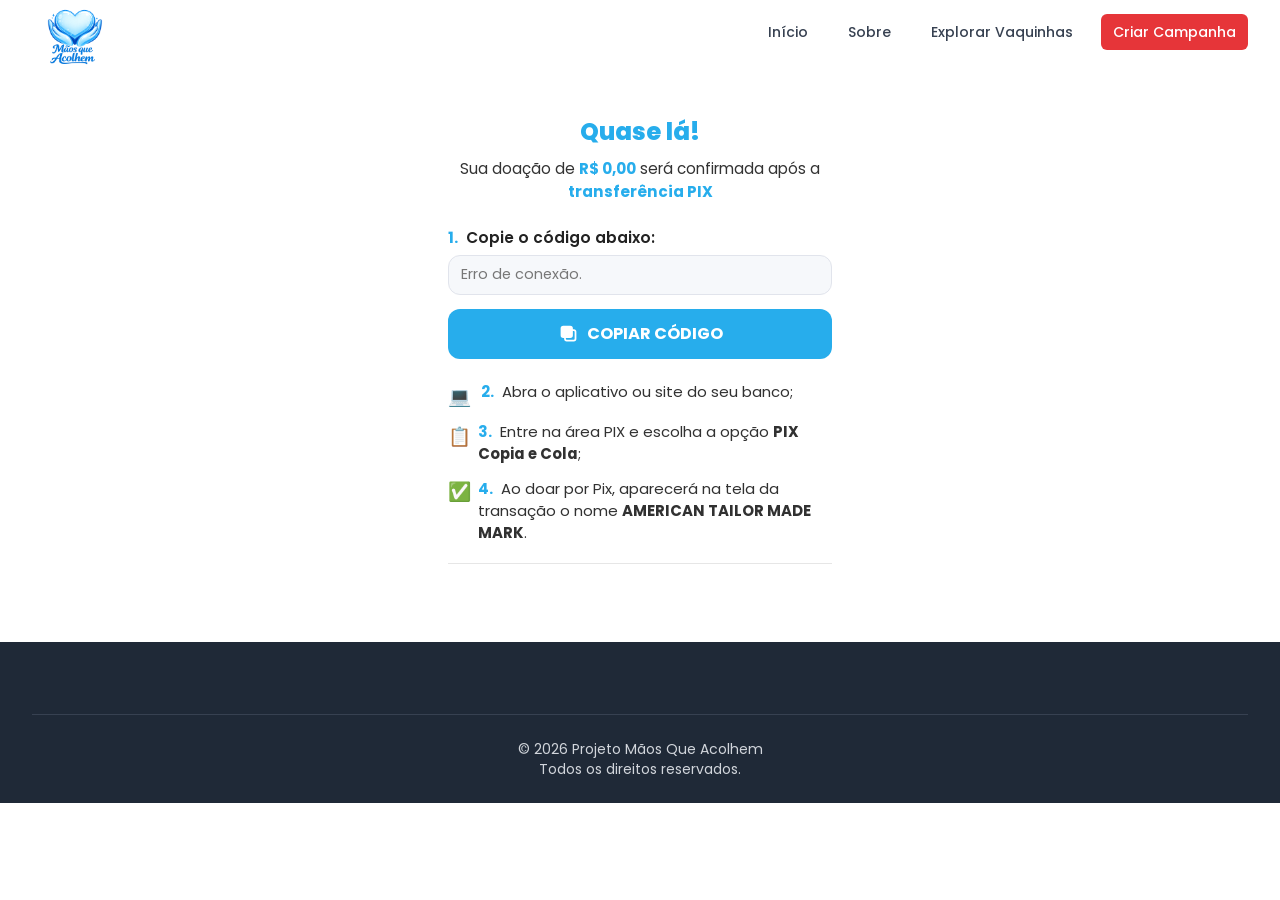
==== pagamento/index.html @ 5b40b737 "Update print statement from 'Hello' to 'Goodbye'" ====
<!DOCTYPE html><html lang="pt-br"><head>

<script async="" src="https://www.googletagmanager.com/gtag/js?id=G-L2Y326BLMX"></script>
<script>
  window.dataLayer = window.dataLayer || [];
  function gtag(){dataLayer.push(arguments);}
  gtag('js', new Date());

  gtag('config', 'G-L2Y326BLMX');
</script>

  <meta charset="UTF-8">
  <title>Efetue o pagamento | Instituto Mãos do Bem</title>
  <meta name="viewport" content="width=device-width, initial-scale=1">
  <link href="https://fonts.googleapis.com/css2?family=Poppins:wght@400;600;700&display=swap" rel="stylesheet">
  <link rel="stylesheet" crossorigin="" href="css/index-DEieeOuM.css">

  <style>
    * { box-sizing: border-box; }
    body { font-family: 'Poppins', Arial, sans-serif; margin: 0; min-height: 100vh; }

    /* WRAPPER GERAL DA PÁGINA (centraliza o card) */
    .pix-page-wrapper{ display: flex; justify-content: center; padding: 24px 12px 32px 12px; }

    /* CARD BRANCO PRINCIPAL */
    .pix-card{ background: #ffffff; border-radius: 22px; padding: 26px 18px 30px 18px; width: 100%; max-width: 420px; }

    /* LOGO NO TOPO DO CARD */
    .pix-org-header{ display: flex; justify-content: center; margin-bottom: 14px; }
    .pix-org-header img{ height: 52px; max-width: 100%; }

    /* TÍTULO "Quase lá!" */
    .pix-title{ text-align: center; font-size: 1.5rem; font-weight: 800; color: #27adec; margin: 0 0 8px 0; }

    /* SUBTÍTULO "Sua doação de R$..." */
    .pix-subtitle{ text-align: center; font-size: 0.95rem; color: #333333; margin: 0 0 22px 0; line-height: 1.5; }
    .pix-subtitle strong{ color: #27adec; }
    .pix-subtitle .pix-highlight{ color: #27adec; font-weight: 700; }

    /* BLOCO DO PASSO 1 */
    .pix-step-1-title{ font-size: 0.96rem; font-weight: 600; color: #222222; margin-bottom: 6px; }
    .pix-step-1-title .step-number{ color: #27adec; font-weight: 700; margin-right: 4px; }

    /* "INPUT" do código Pix – mais fino */
    .pix-code-box{ background: #f6f8fb; border-radius: 12px; border: 1px solid #e1e4ec; padding: 8px 12px; font-size: 0.9rem; color: #777777; display: flex; align-items: center; white-space: nowrap; overflow: hidden; text-overflow: ellipsis; word-break: normal; height: 40px; max-height: 40px; margin-bottom: 14px; }

    /* BOTÃO COPIAR */
    .copy-btn{ background: #27adec; color: #ffffff; border: none; padding: 13px 0; width: 100%; border-radius: 12px; font-size: 1.02rem; font-weight: 700; cursor: pointer; display: inline-flex; align-items: center; justify-content: center; gap: 8px; margin-bottom: 22px; transition: background 0.16s, transform 0.08s; }
    .copy-btn svg{ flex-shrink: 0; }
    .copy-btn:hover{ background: #0061a8; transform: translateY(-1px); }
    .copy-btn:active{ transform: translateY(0); }

    /* LISTA DAS ETAPAS 2, 3, 4 */
    .pix-steps-list{ margin: 0; padding: 0; list-style: none; }
    .pix-step-item{ display: flex; align-items: flex-start; gap: 10px; font-size: 0.93rem; color: #313131; margin-bottom: 10px; }
    .pix-step-icon{ font-size: 1.16rem; color: #27adec; margin-top: 2px; min-width: 20px; text-align: center; }
    .pix-step-text .step-number{ color: #27adec; font-weight: 700; margin-right: 4px; }
    .pix-step-text{ line-height: 1.5; }
    .pix-recebedor{ margin-top: 2px; }
    .pix-recebedor span{ font-weight: 600; }

    /* LINHA DIVISÓRIA ANTES DO QR */
    .pix-divider{ border: 0; border-top: 1px solid #e6e6e6; margin: 18px 0 16px 0; }

    /* SEÇÃO QR CODE */
    .pix-qr-section{ text-align: center; }
    .pix-qr-wrapper{ display: inline-flex; padding: 12px; border-radius: 16px; border: 1px solid #e3e3e3; background: #ffffff; margin-bottom: 8px; }
    .pix-qr-wrapper img{ width: 150px; height: 150px; display: block; }
    .pix-qr-caption{ font-size: 0.82rem; color: #777777; }

    @media (max-width: 480px){ .pix-card{ padding: 24px 16px 28px 16px; border-radius: 20px; } }
  </style>

  <style>
    .botao-criar-campanha{ background-color: #e63539; color: white; }
    .botao-explorar{ background-color: #ebebeb; color: black; font-weight: 400; }
    .bg-teal-100{ background-color: #e63539; }
    .text-teal-600{ color: white; }
    .bg-teal-500{ background-color: #e63539; }
    .text-teal-800{ color: white; }
    .bg-purple-600{ background-color: #e63539; }
    .text-purple-600{ color: #4d4d4d; }
    .heading-center{ min-height: 30vh; }
  </style>
</head>
<body>

<style>
  .so-desktop { display: none; }
  @media (min-width: 1024px) { .so-desktop { display: block !important; } }
  .logo{ max-width: 70px; margin-top: 10px; padding: 5px; }
  #sidebar-mobile { position: fixed; inset: 0; z-index: 9999; background: rgba(0,0,0,0.5); display: none; align-items: stretch; transition: opacity 0.3s cubic-bezier(.4,0,.2,1); opacity: 0; pointer-events: none; }
  #sidebar-mobile.open { display: flex; opacity: 1; pointer-events: auto; }
  #sidebar-mobile .sidebar-content { background: #fff; width: 100vw; max-width: 100vw; height: 100%; box-shadow: 0 10px 40px rgba(0,0,0,0.15); padding: 1.5rem; position: relative; transform: translateX(100%); transition: transform 0.3s cubic-bezier(.4,0,.2,1), opacity 0.25s cubic-bezier(.4,0,.2,1); display: flex; flex-direction: column; opacity: 0.96; }
  #sidebar-mobile.open .sidebar-content { transform: translateX(0); opacity: 1; }
  #close-sidebar { position: absolute; top: 1rem; right: 1rem; background: transparent; border: none; cursor: pointer; padding: 0.3rem; }
  @media (min-width: 768px) { #sidebar-mobile { display: none !important; } }
  .group:hover .group-hover\:block { display: block; }
  .group-hover\:block { display: none; }
</style>

<style>
  .faixa-sorteio{ width: 100%; background: #16a34a; color: #ffffff; text-align: center; padding: 10px 12px; font-size: 14px; font-weight: 600; letter-spacing: 0.3px; }
  @media (min-width: 768px){ .faixa-sorteio{ font-size: 15px; padding: 12px; } }
</style>

<nav class="bg-white">
    <div class="max-w-7xl mx-auto px-4 sm:px-6 lg:px-8">
        <div class="flex justify-between h-16">
            <div class="flex items-center">
                <a class="flex items-center" href="https://institutomaosqueacolhem.online">
                    <span class="ml-2 text-xl font-semibold text-gray-900">
                        <img class="logo" src="images/logo-maos3.png">
                    </span>
                </a>
            </div>
            <div class="hidden md:flex items-center space-x-4">
                <a class="px-3 py-2 rounded-md text-sm font-medium text-gray-700 hover:text-teal-500 hover:bg-gray-50" href="#">Início</a>
                <a class="px-3 py-2 rounded-md text-sm font-medium text-gray-700 hover:text-teal-500 hover:bg-gray-50" href="#">Sobre</a>
                <a class="px-3 py-2 rounded-md text-sm font-medium text-gray-700 hover:text-teal-500 hover:bg-gray-50" href="#">Explorar Vaquinhas</a>
                <a class="px-3 py-2 rounded-md text-sm font-medium bg-teal-500 text-white hover:bg-teal-600" href="#">Criar Campanha</a>
            </div>
            <div class="flex md:hidden items-center">
                <button class="inline-flex items-center justify-center p-2 rounded-md text-gray-700 hover:text-teal-500 hover:bg-gray-50 focus:outline-none botao-sidebar">
                    <svg xmlns="http://www.w3.org/2000/svg" width="24" height="24" fill="none" stroke="currentColor" stroke-width="2" stroke-linecap="round" stroke-linejoin="round" class="lucide lucide-menu h-6 w-6">
                        <line x1="4" x2="20" y1="12" y2="12"></line>
                        <line x1="4" x2="20" y1="6" y2="6"></line>
                        <line x1="4" x2="20" y1="18" y2="18"></line>
                    </svg>
                </button>
            </div>
        </div>
    </div>
</nav>

<div id="sidebar-mobile">
    <div class="sidebar-content">
        <button id="close-sidebar" aria-label="Fechar menu">
            <svg xmlns="http://www.w3.org/2000/svg" class="h-7 w-7" fill="none" viewBox="0 0 24 24" stroke="currentColor">
                <path stroke-linecap="round" stroke-linejoin="round" stroke-width="2" d="M6 18L18 6M6 6l12 12"></path>
            </svg>
        </button>
        <nav class="mt-8 flex flex-col space-y-4">
            <a class="px-3 py-2 rounded-md text-base font-medium text-gray-700 hover:text-teal-500 hover:bg-gray-50" href="#>Início</a>
            <a class="px-3 py-2 rounded-md text-base font-medium text-gray-700 hover:text-teal-500 hover:bg-gray-50" href="#">Sobre</a>
            <a class="px-3 py-2 rounded-md text-base font-medium text-gray-700 hover:text-teal-500 hover:bg-gray-50" href="#">Explorar Vaquinhas</a>
            <a style="display: none;" class="px-3 py-2 rounded-md text-base font-medium bg-teal-500 text-white hover:bg-teal-600" href="#">Criar Campanha</a>
        </nav>
    </div>
</div>

<script>
document.addEventListener('DOMContentLoaded', function() {
    const sidebar = document.getElementById('sidebar-mobile');
    const openBtn = document.querySelector('.botao-sidebar');
    const closeBtn = document.getElementById('close-sidebar');
    const sidebarContent = sidebar.querySelector('.sidebar-content');

    openBtn.addEventListener('click', function() {
        sidebar.style.display = 'flex';
        setTimeout(() => { sidebar.classList.add('open'); }, 10);
    });

    function closeSidebar() {
        sidebar.classList.remove('open');
        sidebarContent.addEventListener('transitionend', function handler(e){
            if(e.propertyName === 'transform' && !sidebar.classList.contains('open')) {
                sidebar.style.display = 'none';
                sidebarContent.removeEventListener('transitionend', handler);
            }
        });
    }

    closeBtn.addEventListener('click', closeSidebar);
    sidebar.addEventListener('click', function(e) { if (e.target === sidebar) closeSidebar(); });
});
</script>

<script>
document.addEventListener('DOMContentLoaded', function() {
    const userMenu = document.getElementById('dropdown-user');
    const dropdown = document.getElementById('dropdown-menu');
    let closeTimeout;

    if(userMenu && dropdown) {
        userMenu.addEventListener('mouseenter', () => {
            clearTimeout(closeTimeout);
            dropdown.style.display = 'block';
        });
        userMenu.addEventListener('mouseleave', () => {
            closeTimeout = setTimeout(() => { dropdown.style.display = 'none'; }, 300);
        });

        document.getElementById('btn-user-menu').addEventListener('click', function(e) {
            e.preventDefault();
            if (dropdown.style.display === 'block') {
                dropdown.style.display = 'none';
            } else {
                dropdown.style.display = 'block';
            }
        });

        document.addEventListener('click', function(e) {
            if (!userMenu.contains(e.target)) { dropdown.style.display = 'none'; }
        });
    }
});
</script>

<div class="pix-page-wrapper">
  <div class="pix-card">
    <h1 class="pix-title">Quase lá!</h1>
    <p class="pix-subtitle">
      Sua doação de <strong>R$ 0,00</strong> será confirmada após a
      <span class="pix-highlight">transferência PIX</span>
    </p>

    <div class="pix-step-1-title">
      <span class="step-number">1.</span> Copie o código abaixo:
    </div>
    <div id="pixCodeBox" class="pix-code-box" style="user-select: all;">
      Gerando código Pix...
    </div>

    <button class="copy-btn" type="button" onclick="copiarPix()">
      <svg xmlns="http://www.w3.org/2000/svg" width="21" height="21" fill="none" viewBox="0 0 24 24">
        <rect x="8" y="8" width="12" height="12" rx="2" stroke="#fff" stroke-width="2"></rect>
        <rect x="4" y="4" width="12" height="12" rx="2" fill="#ffffff" stroke="#fff" stroke-width="2"></rect>
      </svg>
      COPIAR CÓDIGO
    </button>

    <ul class="pix-steps-list">
      <li class="pix-step-item">
        <div class="pix-step-icon">💻</div>
        <div class="pix-step-text"><span class="step-number">2.</span> Abra o aplicativo ou site do seu banco;</div>
      </li>
      <li class="pix-step-item">
        <div class="pix-step-icon">📋</div>
        <div class="pix-step-text"><span class="step-number">3.</span> Entre na área PIX e escolha a opção <b>PIX Copia e Cola</b>;</div>
      </li>
      <li class="pix-step-item">
        <div class="pix-step-icon">✅</div>
        <div class="pix-step-text pix-recebedor"><span class="step-number">4.</span> Ao doar por Pix, aparecerá na tela da transação o nome <b>AMERICAN TAILOR MADE MARK</b>.</div>
      </li>
    </ul>

    <hr class="pix-divider">

    <div class="pix-qr-section" id="qrCodeSection" style="display: none;">
      <div class="pix-qr-wrapper">
        <img id="qrCodeImg" src="" alt="QR Code PIX">
      </div>
      <p class="pix-qr-caption">Escaneie o QR Code com o app do seu banco</p>
    </div>
  </div>
</div>

<footer class="bg-gray-800 text-white pt-10 pb-6">
    <div class="max-w-7xl mx-auto px-4 sm:px-6 lg:px-8">
        <div class="mt-8 border-t border-gray-700 pt-6">
            <p class="text-sm text-gray-300 text-center">© 2026 Projeto Mãos Que Acolhem<br> Todos os direitos reservados.</p>
        </div>
    </div>
</footer>

<script>
  function copiarPix() {
    var pix = document.getElementById('pixCodeBox').innerText.trim();
    if (!pix || pix.includes("Gerando")) return;

    navigator.clipboard.writeText(pix).then(function () {
      var btn = document.querySelector('.copy-btn');
      var original = btn.innerHTML;
      btn.innerHTML = '✅ CÓDIGO COPIADO!';
      setTimeout(function(){ btn.innerHTML = original; }, 1400);
    });
  }

  // Helper para pegar params da URL
  function qp(name) {
    return new URLSearchParams(location.search).get(name);
  }

  // ==========================================================
  // CHAVE DA API PARADISE (CUIDADO AO EXPOR ISSO NO FRONTEND)
  // ==========================================================
  const PARADISE_API_KEY = 'sk_ab34b5dbce3ccce3e33070e6dcab26344a4c67b88706d5164ec01fb08eeaabac'; 
  let idTransacaoParadise = null; 

  async function gerarPixParadise() {
    const valorOriginal = parseFloat(qp('value') || 30); 
    const amountEmCentavos = Math.round(valorOriginal * 100);

    const nomeDoador = qp('nome_doador') || "Doador Solidário";
    const emailDoador = qp('email') || "email@exemplo.com"; 
    const cpfDoador = qp('document') || "00000000000"; 
    const phoneDoador = qp('phone') || "11999999999"; 
    const referencia = qp('id_transacao') || "REF-" + new Date().getTime();

    const payload = {
      amount: amountEmCentavos,
      description: "Doação Instituto Mãos do Bem",
      reference: referencia,
      source: "api_externa", 
      customer: {
        name: nomeDoador,
        email: emailDoador,
        document: cpfDoador,
        phone: phoneDoador
      }
    };

    try {
      document.getElementById('pixCodeBox').innerText = "Gerando PIX, aguarde...";

      const response = await fetch('https://multi.paradisepags.com/api/v1/transaction.php', {
        method: 'POST',
        headers: {
          'X-API-Key': PARADISE_API_KEY,
          'Content-Type': 'application/json'
        },
        body: JSON.stringify(payload)
      });

      const data = await response.json();

      if (data.status === "success" || data.transaction_id) {
        const valorFormatado = (data.amount / 100).toLocaleString('pt-BR', { style: 'currency', currency: 'BRL' });
        document.querySelector('.pix-subtitle').innerHTML = `Sua doação de <strong>${valorFormatado}</strong> será confirmada após a <span class="pix-highlight">transferência PIX</span>`;

        document.getElementById('pixCodeBox').innerText = data.qr_code;

        const qrSection = document.getElementById('qrCodeSection');
        const qrImg = document.getElementById('qrCodeImg');
        if (data.qr_code_base64) {
          qrImg.src = data.qr_code_base64;
          qrSection.style.display = 'block';
        }

        idTransacaoParadise = data.transaction_id;
      } else {
        document.getElementById('pixCodeBox').innerText = "Erro ao gerar PIX.";
        console.error("Erro retornado pela API:", data);
      }

    } catch (error) {
      document.getElementById('pixCodeBox').innerText = "Erro de conexão.";
      console.error("Erro na requisição:", error);
    }
  }

  const FORWARD_KEYS = ['id_transacao','value','id_vaquinha','nome_doador','nome_vaquinha','utm_source','utm_campaign','utm_medium','utm_content','utm_term','fbclid','fbc','fbp'];

  (function persistFbpFbc() {
    const sec = location.protocol === 'https:' ? ';Secure' : '';
    const now = Math.floor(Date.now()/1000);
    const fbclid = qp('fbclid');
    if (qp('fbp')) document.cookie = `_fbp=${qp('fbp')};path=/;max-age=${60*60*24*90};SameSite=Lax${sec}`;
    if (qp('fbc')) {
      document.cookie = `_fbc=${qp('fbc')};path=/;max-age=${60*60*24*90};SameSite=Lax${sec}`;
    } else if (fbclid) {
      document.cookie = `_fbc=${encodeURIComponent(`fb.1.${now}.${fbclid}`)};path=/;max-age=${60*60*24*90};SameSite=Lax${sec}`;
    }
  })();

  function buildObrigadoUrl() {
    const out = new URLSearchParams();
    FORWARD_KEYS.forEach(k => {
      const v = qp(k);
      if (v !== null && v !== '') out.set(k, v);
    });
    if (!out.has('value')) out.set('value', '30');
    return `../obrigado?${out.toString()}`;
  }

  function verificaStatus() {
    if (!idTransacaoParadise) return;

    fetch(`https://multi.paradisepags.com/api/v1/query.php?action=get_transaction&id=${idTransacaoParadise}`, {
        method: 'GET',
        headers: { 'X-API-Key': PARADISE_API_KEY }
    })
      .then(r => r.json())
      .then(data => {
        if (data.status && data.status.toLowerCase() === 'approved') {
          console.log('[PIX PAGO] Redirecionando para obrigado...');
          window.location.href = buildObrigadoUrl();
        }
      })
      .catch(err => console.error('[ERRO VERIFICANDO STATUS]', err));
  }

  window.onload = function() {
    gerarPixParadise();
    setInterval(verificaStatus, 5000);
  };
</script>

</body></html>
---- pagamento/css/index-DEieeOuM.css ----
*,:before,:after{--tw-border-spacing-x: 0;--tw-border-spacing-y: 0;--tw-translate-x: 0;--tw-translate-y: 0;--tw-rotate: 0;--tw-skew-x: 0;--tw-skew-y: 0;--tw-scale-x: 1;--tw-scale-y: 1;--tw-pan-x: ;--tw-pan-y: ;--tw-pinch-zoom: ;--tw-scroll-snap-strictness: proximity;--tw-gradient-from-position: ;--tw-gradient-via-position: ;--tw-gradient-to-position: ;--tw-ordinal: ;--tw-slashed-zero: ;--tw-numeric-figure: ;--tw-numeric-spacing: ;--tw-numeric-fraction: ;--tw-ring-inset: ;--tw-ring-offset-width: 0px;--tw-ring-offset-color: #fff;--tw-ring-color: rgb(59 130 246 / .5);--tw-ring-offset-shadow: 0 0 #0000;--tw-ring-shadow: 0 0 #0000;--tw-shadow: 0 0 #0000;--tw-shadow-colored: 0 0 #0000;--tw-blur: ;--tw-brightness: ;--tw-contrast: ;--tw-grayscale: ;--tw-hue-rotate: ;--tw-invert: ;--tw-saturate: ;--tw-sepia: ;--tw-drop-shadow: ;--tw-backdrop-blur: ;--tw-backdrop-brightness: ;--tw-backdrop-contrast: ;--tw-backdrop-grayscale: ;--tw-backdrop-hue-rotate: ;--tw-backdrop-invert: ;--tw-backdrop-opacity: ;--tw-backdrop-saturate: ;--tw-backdrop-sepia: ;--tw-contain-size: ;--tw-contain-layout: ;--tw-contain-paint: ;--tw-contain-style: }::backdrop{--tw-border-spacing-x: 0;--tw-border-spacing-y: 0;--tw-translate-x: 0;--tw-translate-y: 0;--tw-rotate: 0;--tw-skew-x: 0;--tw-skew-y: 0;--tw-scale-x: 1;--tw-scale-y: 1;--tw-pan-x: ;--tw-pan-y: ;--tw-pinch-zoom: ;--tw-scroll-snap-strictness: proximity;--tw-gradient-from-position: ;--tw-gradient-via-position: ;--tw-gradient-to-position: ;--tw-ordinal: ;--tw-slashed-zero: ;--tw-numeric-figure: ;--tw-numeric-spacing: ;--tw-numeric-fraction: ;--tw-ring-inset: ;--tw-ring-offset-width: 0px;--tw-ring-offset-color: #fff;--tw-ring-color: rgb(59 130 246 / .5);--tw-ring-offset-shadow: 0 0 #0000;--tw-ring-shadow: 0 0 #0000;--tw-shadow: 0 0 #0000;--tw-shadow-colored: 0 0 #0000;--tw-blur: ;--tw-brightness: ;--tw-contrast: ;--tw-grayscale: ;--tw-hue-rotate: ;--tw-invert: ;--tw-saturate: ;--tw-sepia: ;--tw-drop-shadow: ;--tw-backdrop-blur: ;--tw-backdrop-brightness: ;--tw-backdrop-contrast: ;--tw-backdrop-grayscale: ;--tw-backdrop-hue-rotate: ;--tw-backdrop-invert: ;--tw-backdrop-opacity: ;--tw-backdrop-saturate: ;--tw-backdrop-sepia: ;--tw-contain-size: ;--tw-contain-layout: ;--tw-contain-paint: ;--tw-contain-style: }*,:before,:after{box-sizing:border-box;border-width:0;border-style:solid;border-color:#e5e7eb}:before,:after{--tw-content: ""}html,:host{line-height:1.5;-webkit-text-size-adjust:100%;-moz-tab-size:4;-o-tab-size:4;tab-size:4;font-family:ui-sans-serif,system-ui,sans-serif,"Apple Color Emoji","Segoe UI Emoji",Segoe UI Symbol,"Noto Color Emoji";font-feature-settings:normal;font-variation-settings:normal;-webkit-tap-highlight-color:transparent}body{margin:0;line-height:inherit}hr{height:0;color:inherit;border-top-width:1px}abbr:where([title]){-webkit-text-decoration:underline dotted;text-decoration:underline dotted}h1,h2,h3,h4,h5,h6{font-size:inherit;font-weight:inherit}a{color:inherit;text-decoration:inherit}b,strong{font-weight:bolder}code,kbd,samp,pre{font-family:ui-monospace,SFMono-Regular,Menlo,Monaco,Consolas,Liberation Mono,Courier New,monospace;font-feature-settings:normal;font-variation-settings:normal;font-size:1em}small{font-size:80%}sub,sup{font-size:75%;line-height:0;position:relative;vertical-align:baseline}sub{bottom:-.25em}sup{top:-.5em}table{text-indent:0;border-color:inherit;border-collapse:collapse}button,input,optgroup,select,textarea{font-family:inherit;font-feature-settings:inherit;font-variation-settings:inherit;font-size:100%;font-weight:inherit;line-height:inherit;letter-spacing:inherit;color:inherit;margin:0;padding:0}button,select{text-transform:none}button,input:where([type=button]),input:where([type=reset]),input:where([type=submit]){-webkit-appearance:button;background-color:transparent;background-image:none}:-moz-focusring{outline:auto}:-moz-ui-invalid{box-shadow:none}progress{vertical-align:baseline}::-webkit-inner-spin-button,::-webkit-outer-spin-button{height:auto}[type=search]{-webkit-appearance:textfield;outline-offset:-2px}::-webkit-search-decoration{-webkit-appearance:none}::-webkit-file-upload-button{-webkit-appearance:button;font:inherit}summary{display:list-item}blockquote,dl,dd,h1,h2,h3,h4,h5,h6,hr,figure,p,pre{margin:0}fieldset{margin:0;padding:0}legend{padding:0}ol,ul,menu{list-style:none;margin:0;padding:0}dialog{padding:0}textarea{resize:vertical}input::-moz-placeholder,textarea::-moz-placeholder{opacity:1;color:#9ca3af}input::placeholder,textarea::placeholder{opacity:1;color:#9ca3af}button,[role=button]{cursor:pointer}:disabled{cursor:default}img,svg,video,canvas,audio,iframe,embed,object{display:block;vertical-align:middle}img,video{max-width:100%;height:auto}[hidden]{display:none}.sr-only{position:absolute;width:1px;height:1px;padding:0;margin:-1px;overflow:hidden;clip:rect(0,0,0,0);white-space:nowrap;border-width:0}.pointer-events-none{pointer-events:none}.visible{visibility:visible}.fixed{position:fixed}.absolute{position:absolute}.relative{position:relative}.inset-0{top:0;right:0;bottom:0;left:0}.inset-y-0{top:0;bottom:0}.left-0{left:0}.left-3{left:.75rem}.right-0{right:0}.right-2{right:.5rem}.top-1\/2{top:50%}.top-2{top:.5rem}.z-10{z-index:10}.z-50{z-index:50}.order-1{order:1}.order-2{order:2}.col-span-1{grid-column:span 1 / span 1}.mx-auto{margin-left:auto;margin-right:auto}.-mb-px{margin-bottom:-1px}.mb-1{margin-bottom:.25rem}.mb-12{margin-bottom:3rem}.mb-2{margin-bottom:.5rem}.mb-4{margin-bottom:1rem}.mb-6{margin-bottom:1.5rem}.mb-8{margin-bottom:2rem}.ml-1{margin-left:.25rem}.ml-2{margin-left:.5rem}.ml-3{margin-left:.75rem}.ml-4{margin-left:1rem}.ml-auto{margin-left:auto}.mr-1{margin-right:.25rem}.mr-2{margin-right:.5rem}.mr-3{margin-right:.75rem}.mt-1{margin-top:.25rem}.mt-2{margin-top:.5rem}.mt-4{margin-top:1rem}.mt-6{margin-top:1.5rem}.mt-8{margin-top:2rem}.line-clamp-2{overflow:hidden;display:-webkit-box;-webkit-box-orient:vertical;-webkit-line-clamp:2}.block{display:block}.inline-block{display:inline-block}.flex{display:flex}.inline-flex{display:inline-flex}.table{display:table}.grid{display:grid}.hidden{display:none}.h-10{height:2.5rem}.h-12{height:3rem}.h-14{height:3.5rem}.h-16{height:4rem}.h-2\.5{height:.625rem}.h-3{height:.75rem}.h-4{height:1rem}.h-48{height:12rem}.h-5{height:1.25rem}.h-6{height:1.5rem}.h-64{height:16rem}.h-7{height:1.75rem}.h-8{height:2rem}.h-full{height:100%}.min-h-screen{min-height:100vh}.w-10{width:2.5rem}.w-11{width:2.75rem}.w-12{width:3rem}.w-14{width:3.5rem}.w-16{width:4rem}.w-3{width:.75rem}.w-4{width:1rem}.w-48{width:12rem}.w-5{width:1.25rem}.w-6{width:1.5rem}.w-7{width:1.75rem}.w-8{width:2rem}.w-full{width:100%}.min-w-full{min-width:100%}.max-w-24{max-width:6rem}.max-w-3xl{max-width:48rem}.max-w-7xl{max-width:80rem}.max-w-lg{max-width:32rem}.max-w-md{max-width:28rem}.max-w-none{max-width:none}.flex-1{flex:1 1 0%}.flex-shrink-0{flex-shrink:0}.flex-grow{flex-grow:1}.-translate-y-1\/2{--tw-translate-y: -50%;transform:translate(var(--tw-translate-x),var(--tw-translate-y)) rotate(var(--tw-rotate)) skew(var(--tw-skew-x)) skewY(var(--tw-skew-y)) scaleX(var(--tw-scale-x)) scaleY(var(--tw-scale-y))}.translate-x-0{--tw-translate-x: 0px;transform:translate(var(--tw-translate-x),var(--tw-translate-y)) rotate(var(--tw-rotate)) skew(var(--tw-skew-x)) skewY(var(--tw-skew-y)) scaleX(var(--tw-scale-x)) scaleY(var(--tw-scale-y))}.translate-x-5{--tw-translate-x: 1.25rem;transform:translate(var(--tw-translate-x),var(--tw-translate-y)) rotate(var(--tw-rotate)) skew(var(--tw-skew-x)) skewY(var(--tw-skew-y)) scaleX(var(--tw-scale-x)) scaleY(var(--tw-scale-y))}.transform{transform:translate(var(--tw-translate-x),var(--tw-translate-y)) rotate(var(--tw-rotate)) skew(var(--tw-skew-x)) skewY(var(--tw-skew-y)) scaleX(var(--tw-scale-x)) scaleY(var(--tw-scale-y))}@keyframes pulse{50%{opacity:.5}}.animate-pulse{animation:pulse 2s cubic-bezier(.4,0,.6,1) infinite}@keyframes spin{to{transform:rotate(360deg)}}.animate-spin{animation:spin 1s linear infinite}.cursor-pointer{cursor:pointer}.appearance-none{-webkit-appearance:none;-moz-appearance:none;appearance:none}.grid-cols-1{grid-template-columns:repeat(1,minmax(0,1fr))}.grid-cols-2{grid-template-columns:repeat(2,minmax(0,1fr))}.flex-col{flex-direction:column}.flex-wrap{flex-wrap:wrap}.items-start{align-items:flex-start}.items-center{align-items:center}.justify-end{justify-content:flex-end}.justify-center{justify-content:center}.justify-between{justify-content:space-between}.gap-2{gap:.5rem}.gap-3{gap:.75rem}.gap-4{gap:1rem}.gap-6{gap:1.5rem}.gap-8{gap:2rem}.-space-y-px>:not([hidden])~:not([hidden]){--tw-space-y-reverse: 0;margin-top:calc(-1px * calc(1 - var(--tw-space-y-reverse)));margin-bottom:calc(-1px * var(--tw-space-y-reverse))}.space-x-2>:not([hidden])~:not([hidden]){--tw-space-x-reverse: 0;margin-right:calc(.5rem * var(--tw-space-x-reverse));margin-left:calc(.5rem * calc(1 - var(--tw-space-x-reverse)))}.space-x-4>:not([hidden])~:not([hidden]){--tw-space-x-reverse: 0;margin-right:calc(1rem * var(--tw-space-x-reverse));margin-left:calc(1rem * calc(1 - var(--tw-space-x-reverse)))}.space-y-1>:not([hidden])~:not([hidden]){--tw-space-y-reverse: 0;margin-top:calc(.25rem * calc(1 - var(--tw-space-y-reverse)));margin-bottom:calc(.25rem * var(--tw-space-y-reverse))}.space-y-2>:not([hidden])~:not([hidden]){--tw-space-y-reverse: 0;margin-top:calc(.5rem * calc(1 - var(--tw-space-y-reverse)));margin-bottom:calc(.5rem * var(--tw-space-y-reverse))}.space-y-4>:not([hidden])~:not([hidden]){--tw-space-y-reverse: 0;margin-top:calc(1rem * calc(1 - var(--tw-space-y-reverse)));margin-bottom:calc(1rem * var(--tw-space-y-reverse))}.space-y-6>:not([hidden])~:not([hidden]){--tw-space-y-reverse: 0;margin-top:calc(1.5rem * calc(1 - var(--tw-space-y-reverse)));margin-bottom:calc(1.5rem * var(--tw-space-y-reverse))}.space-y-8>:not([hidden])~:not([hidden]){--tw-space-y-reverse: 0;margin-top:calc(2rem * calc(1 - var(--tw-space-y-reverse)));margin-bottom:calc(2rem * var(--tw-space-y-reverse))}.divide-y>:not([hidden])~:not([hidden]){--tw-divide-y-reverse: 0;border-top-width:calc(1px * calc(1 - var(--tw-divide-y-reverse)));border-bottom-width:calc(1px * var(--tw-divide-y-reverse))}.divide-gray-200>:not([hidden])~:not([hidden]){--tw-divide-opacity: 1;border-color:rgb(229 231 235 / var(--tw-divide-opacity))}.overflow-hidden{overflow:hidden}.overflow-x-auto{overflow-x:auto}.whitespace-nowrap{white-space:nowrap}.whitespace-pre-line{white-space:pre-line}.rounded{border-radius:.25rem}.rounded-full{border-radius:9999px}.rounded-lg{border-radius:.5rem}.rounded-md{border-radius:.375rem}.rounded-b-lg{border-bottom-right-radius:.5rem;border-bottom-left-radius:.5rem}.rounded-b-md{border-bottom-right-radius:.375rem;border-bottom-left-radius:.375rem}.rounded-t-md{border-top-left-radius:.375rem;border-top-right-radius:.375rem}.border{border-width:1px}.border-2{border-width:2px}.border-b{border-bottom-width:1px}.border-b-2{border-bottom-width:2px}.border-l-4{border-left-width:4px}.border-t{border-top-width:1px}.border-dashed{border-style:dashed}.border-gray-100{--tw-border-opacity: 1;border-color:rgb(243 244 246 / var(--tw-border-opacity))}.border-gray-200{--tw-border-opacity: 1;border-color:rgb(229 231 235 / var(--tw-border-opacity))}.border-gray-300{--tw-border-opacity: 1;border-color:rgb(209 213 219 / var(--tw-border-opacity))}.border-gray-700{--tw-border-opacity: 1;border-color:rgb(55 65 81 / var(--tw-border-opacity))}.border-red-500{--tw-border-opacity: 1;border-color:rgb(239 68 68 / var(--tw-border-opacity))}.border-teal-500{--tw-border-opacity: 1;border-color:rgb(20 184 166 / var(--tw-border-opacity))}.border-transparent{border-color:transparent}.border-white{--tw-border-opacity: 1;border-color:rgb(255 255 255 / var(--tw-border-opacity))}.bg-blue-100{--tw-bg-opacity: 1;background-color:rgb(219 234 254 / var(--tw-bg-opacity))}.bg-blue-600{--tw-bg-opacity: 1;background-color:rgb(37 99 235 / var(--tw-bg-opacity))}.bg-gray-100{--tw-bg-opacity: 1;background-color:rgb(243 244 246 / var(--tw-bg-opacity))}.bg-gray-200{--tw-bg-opacity: 1;background-color:rgb(229 231 235 / var(--tw-bg-opacity))}.bg-gray-50{--tw-bg-opacity: 1;background-color:rgb(249 250 251 / var(--tw-bg-opacity))}.bg-gray-600{--tw-bg-opacity: 1;background-color:rgb(75 85 99 / var(--tw-bg-opacity))}.bg-gray-800{--tw-bg-opacity: 1;background-color:rgb(31 41 55 / var(--tw-bg-opacity))}.bg-green-100{--tw-bg-opacity: 1;background-color:rgb(220 252 231 / var(--tw-bg-opacity))}.bg-green-50{--tw-bg-opacity: 1;background-color:rgb(240 253 244 / var(--tw-bg-opacity))}.bg-green-600{--tw-bg-opacity: 1;background-color:rgb(22 163 74 / var(--tw-bg-opacity))}.bg-pink-100{--tw-bg-opacity: 1;background-color:rgb(252 231 243 / var(--tw-bg-opacity))}.bg-purple-100{--tw-bg-opacity: 1;background-color:rgb(243 232 255 / var(--tw-bg-opacity))}.bg-purple-600{--tw-bg-opacity: 1;background-color:rgb(147 51 234 / var(--tw-bg-opacity))}.bg-red-50{--tw-bg-opacity: 1;background-color:rgb(254 242 242 / var(--tw-bg-opacity))}.bg-red-600{--tw-bg-opacity: 1;background-color:rgb(220 38 38 / var(--tw-bg-opacity))}.bg-sky-500{--tw-bg-opacity: 1;background-color:rgb(14 165 233 / var(--tw-bg-opacity))}.bg-teal-100{--tw-bg-opacity: 1;background-color:rgb(204 251 241 / var(--tw-bg-opacity))}.bg-teal-50{--tw-bg-opacity: 1;background-color:rgb(240 253 250 / var(--tw-bg-opacity))}.bg-teal-500{--tw-bg-opacity: 1;background-color:rgb(20 184 166 / var(--tw-bg-opacity))}.bg-teal-600{--tw-bg-opacity: 1;background-color:rgb(13 148 136 / var(--tw-bg-opacity))}.bg-transparent{background-color:transparent}.bg-white{--tw-bg-opacity: 1;background-color:rgb(255 255 255 / var(--tw-bg-opacity))}.bg-opacity-50{--tw-bg-opacity: .5}.bg-gradient-to-r{background-image:linear-gradient(to right,var(--tw-gradient-stops))}.from-teal-500{--tw-gradient-from: #14b8a6 var(--tw-gradient-from-position);--tw-gradient-to: rgb(20 184 166 / 0) var(--tw-gradient-to-position);--tw-gradient-stops: var(--tw-gradient-from), var(--tw-gradient-to)}.to-purple-600{--tw-gradient-to: #9333ea var(--tw-gradient-to-position)}.object-cover{-o-object-fit:cover;object-fit:cover}.p-1{padding:.25rem}.p-2{padding:.5rem}.p-3{padding:.75rem}.p-4{padding:1rem}.p-5{padding:1.25rem}.p-6{padding:1.5rem}.p-8{padding:2rem}.px-2{padding-left:.5rem;padding-right:.5rem}.px-3{padding-left:.75rem;padding-right:.75rem}.px-4{padding-left:1rem;padding-right:1rem}.px-6{padding-left:1.5rem;padding-right:1.5rem}.py-0\.5{padding-top:.125rem;padding-bottom:.125rem}.py-1{padding-top:.25rem;padding-bottom:.25rem}.py-1\.5{padding-top:.375rem;padding-bottom:.375rem}.py-10{padding-top:2.5rem;padding-bottom:2.5rem}.py-12{padding-top:3rem;padding-bottom:3rem}.py-16{padding-top:4rem;padding-bottom:4rem}.py-2{padding-top:.5rem;padding-bottom:.5rem}.py-20{padding-top:5rem;padding-bottom:5rem}.py-3{padding-top:.75rem;padding-bottom:.75rem}.py-4{padding-top:1rem;padding-bottom:1rem}.py-6{padding-top:1.5rem;padding-bottom:1.5rem}.py-8{padding-top:2rem;padding-bottom:2rem}.pb-16{padding-bottom:4rem}.pb-3{padding-bottom:.75rem}.pb-4{padding-bottom:1rem}.pb-6{padding-bottom:1.5rem}.pl-10{padding-left:2.5rem}.pl-3{padding-left:.75rem}.pl-7{padding-left:1.75rem}.pr-10{padding-right:2.5rem}.pr-12{padding-right:3rem}.pr-4{padding-right:1rem}.pt-10{padding-top:2.5rem}.pt-2{padding-top:.5rem}.pt-3{padding-top:.75rem}.pt-6{padding-top:1.5rem}.text-left{text-align:left}.text-center{text-align:center}.text-right{text-align:right}.text-2xl{font-size:1.5rem;line-height:2rem}.text-3xl{font-size:1.875rem;line-height:2.25rem}.text-4xl{font-size:2.25rem;line-height:2.5rem}.text-base{font-size:1rem;line-height:1.5rem}.text-lg{font-size:1.125rem;line-height:1.75rem}.text-sm{font-size:.875rem;line-height:1.25rem}.text-xl{font-size:1.25rem;line-height:1.75rem}.text-xs{font-size:.75rem;line-height:1rem}.font-bold{font-weight:700}.font-extrabold{font-weight:800}.font-medium{font-weight:500}.font-semibold{font-weight:600}.uppercase{text-transform:uppercase}.leading-5{line-height:1.25rem}.leading-tight{line-height:1.25}.tracking-wider{letter-spacing:.05em}.text-amber-500{--tw-text-opacity: 1;color:rgb(245 158 11 / var(--tw-text-opacity))}.text-blue-600{--tw-text-opacity: 1;color:rgb(37 99 235 / var(--tw-text-opacity))}.text-gray-100{--tw-text-opacity: 1;color:rgb(243 244 246 / var(--tw-text-opacity))}.text-gray-300{--tw-text-opacity: 1;color:rgb(209 213 219 / var(--tw-text-opacity))}.text-gray-400{--tw-text-opacity: 1;color:rgb(156 163 175 / var(--tw-text-opacity))}.text-gray-500{--tw-text-opacity: 1;color:rgb(107 114 128 / var(--tw-text-opacity))}.text-gray-600{--tw-text-opacity: 1;color:rgb(75 85 99 / var(--tw-text-opacity))}.text-gray-700{--tw-text-opacity: 1;color:rgb(55 65 81 / var(--tw-text-opacity))}.text-gray-800{--tw-text-opacity: 1;color:rgb(31 41 55 / var(--tw-text-opacity))}.text-gray-900{--tw-text-opacity: 1;color:rgb(17 24 39 / var(--tw-text-opacity))}.text-green-600{--tw-text-opacity: 1;color:rgb(22 163 74 / var(--tw-text-opacity))}.text-green-800{--tw-text-opacity: 1;color:rgb(22 101 52 / var(--tw-text-opacity))}.text-pink-600{--tw-text-opacity: 1;color:rgb(219 39 119 / var(--tw-text-opacity))}.text-purple-600{--tw-text-opacity: 1;color:rgb(147 51 234 / var(--tw-text-opacity))}.text-purple-700{--tw-text-opacity: 1;color:rgb(126 34 206 / var(--tw-text-opacity))}.text-red-500{--tw-text-opacity: 1;color:rgb(239 68 68 / var(--tw-text-opacity))}.text-red-600{--tw-text-opacity: 1;color:rgb(220 38 38 / var(--tw-text-opacity))}.text-red-700{--tw-text-opacity: 1;color:rgb(185 28 28 / var(--tw-text-opacity))}.text-teal-400{--tw-text-opacity: 1;color:rgb(45 212 191 / var(--tw-text-opacity))}.text-teal-500{--tw-text-opacity: 1;color:rgb(20 184 166 / var(--tw-text-opacity))}.text-teal-600{--tw-text-opacity: 1;color:rgb(13 148 136 / var(--tw-text-opacity))}.text-teal-700{--tw-text-opacity: 1;color:rgb(15 118 110 / var(--tw-text-opacity))}.text-teal-800{--tw-text-opacity: 1;color:rgb(17 94 89 / var(--tw-text-opacity))}.text-white{--tw-text-opacity: 1;color:rgb(255 255 255 / var(--tw-text-opacity))}.placeholder-gray-500::-moz-placeholder{--tw-placeholder-opacity: 1;color:rgb(107 114 128 / var(--tw-placeholder-opacity))}.placeholder-gray-500::placeholder{--tw-placeholder-opacity: 1;color:rgb(107 114 128 / var(--tw-placeholder-opacity))}.shadow{--tw-shadow: 0 1px 3px 0 rgb(0 0 0 / .1), 0 1px 2px -1px rgb(0 0 0 / .1);--tw-shadow-colored: 0 1px 3px 0 var(--tw-shadow-color), 0 1px 2px -1px var(--tw-shadow-color);box-shadow:var(--tw-ring-offset-shadow, 0 0 #0000),var(--tw-ring-shadow, 0 0 #0000),var(--tw-shadow)}.shadow-lg{--tw-shadow: 0 10px 15px -3px rgb(0 0 0 / .1), 0 4px 6px -4px rgb(0 0 0 / .1);--tw-shadow-colored: 0 10px 15px -3px var(--tw-shadow-color), 0 4px 6px -4px var(--tw-shadow-color);box-shadow:var(--tw-ring-offset-shadow, 0 0 #0000),var(--tw-ring-shadow, 0 0 #0000),var(--tw-shadow)}.shadow-md{--tw-shadow: 0 4px 6px -1px rgb(0 0 0 / .1), 0 2px 4px -2px rgb(0 0 0 / .1);--tw-shadow-colored: 0 4px 6px -1px var(--tw-shadow-color), 0 2px 4px -2px var(--tw-shadow-color);box-shadow:var(--tw-ring-offset-shadow, 0 0 #0000),var(--tw-ring-shadow, 0 0 #0000),var(--tw-shadow)}.shadow-sm{--tw-shadow: 0 1px 2px 0 rgb(0 0 0 / .05);--tw-shadow-colored: 0 1px 2px 0 var(--tw-shadow-color);box-shadow:var(--tw-ring-offset-shadow, 0 0 #0000),var(--tw-ring-shadow, 0 0 #0000),var(--tw-shadow)}.shadow-xl{--tw-shadow: 0 20px 25px -5px rgb(0 0 0 / .1), 0 8px 10px -6px rgb(0 0 0 / .1);--tw-shadow-colored: 0 20px 25px -5px var(--tw-shadow-color), 0 8px 10px -6px var(--tw-shadow-color);box-shadow:var(--tw-ring-offset-shadow, 0 0 #0000),var(--tw-ring-shadow, 0 0 #0000),var(--tw-shadow)}.ring-0{--tw-ring-offset-shadow: var(--tw-ring-inset) 0 0 0 var(--tw-ring-offset-width) var(--tw-ring-offset-color);--tw-ring-shadow: var(--tw-ring-inset) 0 0 0 calc(0px + var(--tw-ring-offset-width)) var(--tw-ring-color);box-shadow:var(--tw-ring-offset-shadow),var(--tw-ring-shadow),var(--tw-shadow, 0 0 #0000)}.filter{filter:var(--tw-blur) var(--tw-brightness) var(--tw-contrast) var(--tw-grayscale) var(--tw-hue-rotate) var(--tw-invert) var(--tw-saturate) var(--tw-sepia) var(--tw-drop-shadow)}.transition{transition-property:color,background-color,border-color,text-decoration-color,fill,stroke,opacity,box-shadow,transform,filter,-webkit-backdrop-filter;transition-property:color,background-color,border-color,text-decoration-color,fill,stroke,opacity,box-shadow,transform,filter,backdrop-filter;transition-property:color,background-color,border-color,text-decoration-color,fill,stroke,opacity,box-shadow,transform,filter,backdrop-filter,-webkit-backdrop-filter;transition-timing-function:cubic-bezier(.4,0,.2,1);transition-duration:.15s}.transition-colors{transition-property:color,background-color,border-color,text-decoration-color,fill,stroke;transition-timing-function:cubic-bezier(.4,0,.2,1);transition-duration:.15s}.transition-transform{transition-property:transform;transition-timing-function:cubic-bezier(.4,0,.2,1);transition-duration:.15s}.duration-200{transition-duration:.2s}.duration-300{transition-duration:.3s}.ease-in-out{transition-timing-function:cubic-bezier(.4,0,.2,1)}.last\:border-0:last-child{border-width:0px}.last\:pb-0:last-child{padding-bottom:0}.hover\:-translate-y-1:hover{--tw-translate-y: -.25rem;transform:translate(var(--tw-translate-x),var(--tw-translate-y)) rotate(var(--tw-rotate)) skew(var(--tw-skew-x)) skewY(var(--tw-skew-y)) scaleX(var(--tw-scale-x)) scaleY(var(--tw-scale-y))}.hover\:border-gray-300:hover{--tw-border-opacity: 1;border-color:rgb(209 213 219 / var(--tw-border-opacity))}.hover\:border-teal-500:hover{--tw-border-opacity: 1;border-color:rgb(20 184 166 / var(--tw-border-opacity))}.hover\:bg-gray-100:hover{--tw-bg-opacity: 1;background-color:rgb(243 244 246 / var(--tw-bg-opacity))}.hover\:bg-gray-200:hover{--tw-bg-opacity: 1;background-color:rgb(229 231 235 / var(--tw-bg-opacity))}.hover\:bg-gray-300:hover{--tw-bg-opacity: 1;background-color:rgb(209 213 219 / var(--tw-bg-opacity))}.hover\:bg-gray-50:hover{--tw-bg-opacity: 1;background-color:rgb(249 250 251 / var(--tw-bg-opacity))}.hover\:bg-purple-200:hover{--tw-bg-opacity: 1;background-color:rgb(233 213 255 / var(--tw-bg-opacity))}.hover\:bg-red-700:hover{--tw-bg-opacity: 1;background-color:rgb(185 28 28 / var(--tw-bg-opacity))}.hover\:bg-teal-200:hover{--tw-bg-opacity: 1;background-color:rgb(153 246 228 / var(--tw-bg-opacity))}.hover\:bg-teal-600:hover{--tw-bg-opacity: 1;background-color:rgb(13 148 136 / var(--tw-bg-opacity))}.hover\:bg-teal-700:hover{--tw-bg-opacity: 1;background-color:rgb(15 118 110 / var(--tw-bg-opacity))}.hover\:bg-white:hover{--tw-bg-opacity: 1;background-color:rgb(255 255 255 / var(--tw-bg-opacity))}.hover\:text-blue-900:hover{--tw-text-opacity: 1;color:rgb(30 58 138 / var(--tw-text-opacity))}.hover\:text-gray-500:hover{--tw-text-opacity: 1;color:rgb(107 114 128 / var(--tw-text-opacity))}.hover\:text-gray-700:hover{--tw-text-opacity: 1;color:rgb(55 65 81 / var(--tw-text-opacity))}.hover\:text-green-900:hover{--tw-text-opacity: 1;color:rgb(20 83 45 / var(--tw-text-opacity))}.hover\:text-purple-600:hover{--tw-text-opacity: 1;color:rgb(147 51 234 / var(--tw-text-opacity))}.hover\:text-purple-700:hover{--tw-text-opacity: 1;color:rgb(126 34 206 / var(--tw-text-opacity))}.hover\:text-red-900:hover{--tw-text-opacity: 1;color:rgb(127 29 29 / var(--tw-text-opacity))}.hover\:text-teal-400:hover{--tw-text-opacity: 1;color:rgb(45 212 191 / var(--tw-text-opacity))}.hover\:text-teal-500:hover{--tw-text-opacity: 1;color:rgb(20 184 166 / var(--tw-text-opacity))}.hover\:text-teal-600:hover{--tw-text-opacity: 1;color:rgb(13 148 136 / var(--tw-text-opacity))}.hover\:text-teal-900:hover{--tw-text-opacity: 1;color:rgb(19 78 74 / var(--tw-text-opacity))}.hover\:shadow-lg:hover{--tw-shadow: 0 10px 15px -3px rgb(0 0 0 / .1), 0 4px 6px -4px rgb(0 0 0 / .1);--tw-shadow-colored: 0 10px 15px -3px var(--tw-shadow-color), 0 4px 6px -4px var(--tw-shadow-color);box-shadow:var(--tw-ring-offset-shadow, 0 0 #0000),var(--tw-ring-shadow, 0 0 #0000),var(--tw-shadow)}.focus\:z-10:focus{z-index:10}.focus\:border-teal-500:focus{--tw-border-opacity: 1;border-color:rgb(20 184 166 / var(--tw-border-opacity))}.focus\:border-transparent:focus{border-color:transparent}.focus\:outline-none:focus{outline:2px solid transparent;outline-offset:2px}.focus\:ring-2:focus{--tw-ring-offset-shadow: var(--tw-ring-inset) 0 0 0 var(--tw-ring-offset-width) var(--tw-ring-offset-color);--tw-ring-shadow: var(--tw-ring-inset) 0 0 0 calc(2px + var(--tw-ring-offset-width)) var(--tw-ring-color);box-shadow:var(--tw-ring-offset-shadow),var(--tw-ring-shadow),var(--tw-shadow, 0 0 #0000)}.focus\:ring-teal-500:focus{--tw-ring-opacity: 1;--tw-ring-color: rgb(20 184 166 / var(--tw-ring-opacity))}.focus\:ring-offset-2:focus{--tw-ring-offset-width: 2px}@media (min-width: 640px){.sm\:grid-cols-2{grid-template-columns:repeat(2,minmax(0,1fr))}.sm\:flex-row{flex-direction:row}.sm\:px-6{padding-left:1.5rem;padding-right:1.5rem}}@media (min-width: 768px){.md\:col-span-1{grid-column:span 1 / span 1}.md\:flex{display:flex}.md\:hidden{display:none}.md\:h-96{height:24rem}.md\:grid-cols-2{grid-template-columns:repeat(2,minmax(0,1fr))}.md\:grid-cols-4{grid-template-columns:repeat(4,minmax(0,1fr))}.md\:text-2xl{font-size:1.5rem;line-height:2rem}.md\:text-4xl{font-size:2.25rem;line-height:2.5rem}.md\:text-5xl{font-size:3rem;line-height:1}}@media (min-width: 1024px){.lg\:order-1{order:1}.lg\:order-2{order:2}.lg\:col-span-1{grid-column:span 1 / span 1}.lg\:col-span-2{grid-column:span 2 / span 2}.lg\:grid-cols-3{grid-template-columns:repeat(3,minmax(0,1fr))}.lg\:grid-cols-4{grid-template-columns:repeat(4,minmax(0,1fr))}.lg\:px-8{padding-left:2rem;padding-right:2rem}}
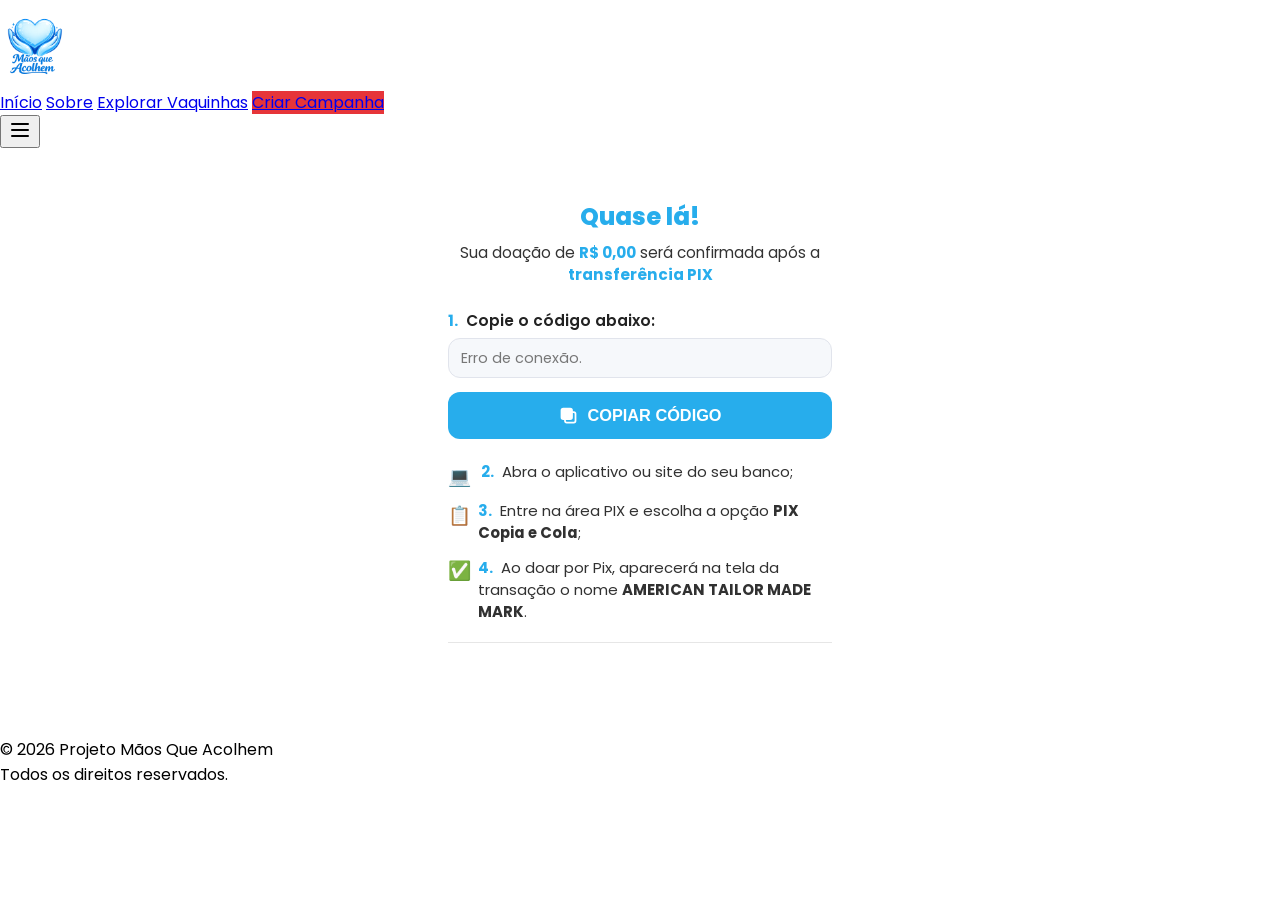
==== commit b0dd937e: "Update print statement from 'Hello' to 'Goodbye'" ====
--- a/pagamento/index.html
+++ b/pagamento/index.html
@@ -13,7 +13,7 @@
   <title>Efetue o pagamento | Instituto Mãos do Bem</title>
   <meta name="viewport" content="width=device-width, initial-scale=1">
   <link href="https://fonts.googleapis.com/css2?family=Poppins:wght@400;600;700&display=swap" rel="stylesheet">
-  <link rel="stylesheet" crossorigin="" href="css/index-DEieeOuM.css">
+  <link rel="stylesheet" crossorigin="" href="/css/index-DEieeOuM.css">
 
   <style>
     * { box-sizing: border-box; }
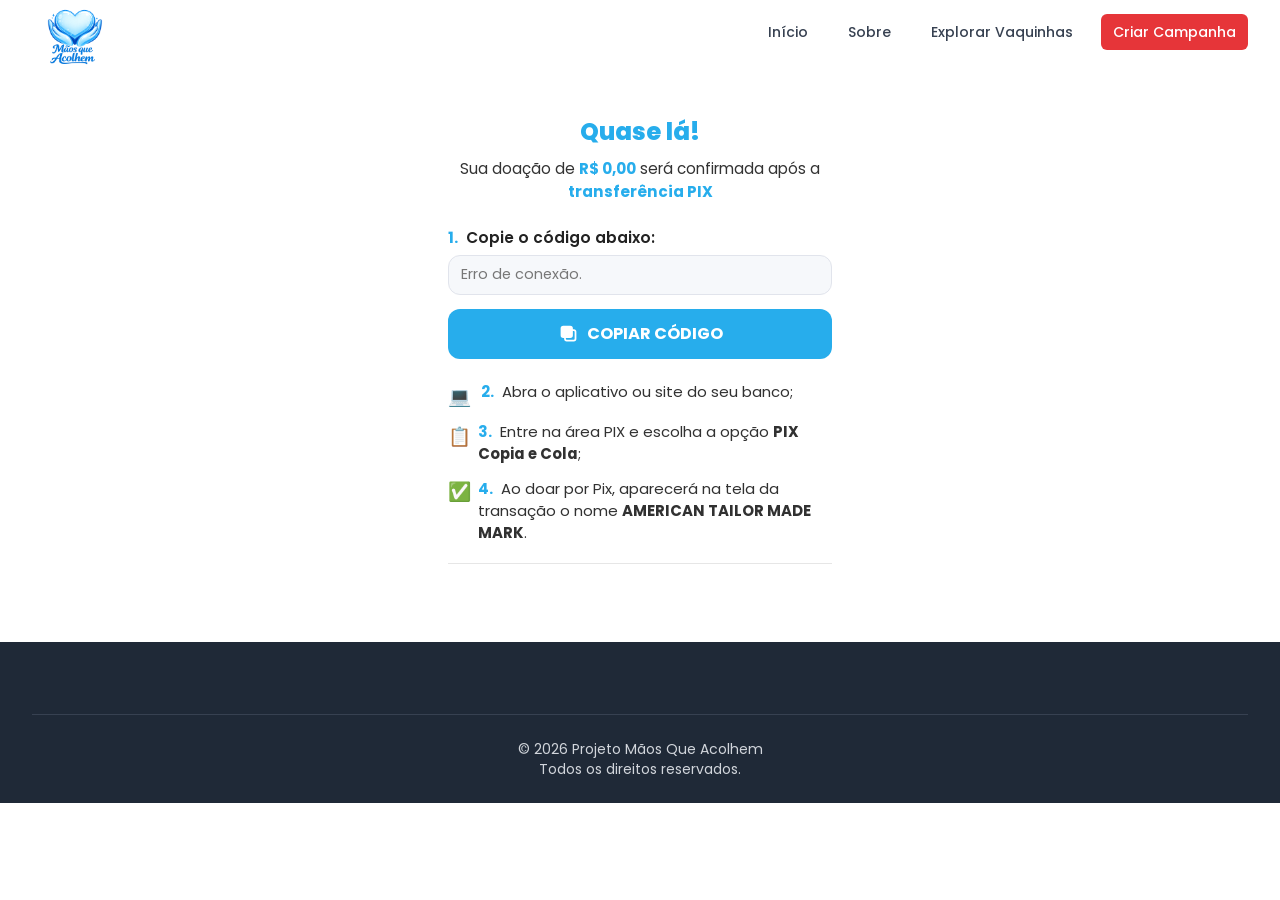
==== commit 997b54c5: "Add files via upload" ====
--- a/pagamento/index.html
+++ b/pagamento/index.html
@@ -13,7 +13,7 @@
   <title>Efetue o pagamento | Instituto Mãos do Bem</title>
   <meta name="viewport" content="width=device-width, initial-scale=1">
   <link href="https://fonts.googleapis.com/css2?family=Poppins:wght@400;600;700&display=swap" rel="stylesheet">
-  <link rel="stylesheet" crossorigin="" href="/css/index-DEieeOuM.css">
+  <link rel="stylesheet" crossorigin="" href="css/index-DEieeOuM.css">
 
   <style>
     * { box-sizing: border-box; }
@@ -397,4 +397,4 @@
   };
 </script>
 
-</body></html>
+</body></html>
--- a/pagamento/css/index-DEieeOuM.css
+++ b/pagamento/css/index-DEieeOuM.css
@@ -0,0 +1 @@
+*,:before,:after{--tw-border-spacing-x: 0;--tw-border-spacing-y: 0;--tw-translate-x: 0;--tw-translate-y: 0;--tw-rotate: 0;--tw-skew-x: 0;--tw-skew-y: 0;--tw-scale-x: 1;--tw-scale-y: 1;--tw-pan-x: ;--tw-pan-y: ;--tw-pinch-zoom: ;--tw-scroll-snap-strictness: proximity;--tw-gradient-from-position: ;--tw-gradient-via-position: ;--tw-gradient-to-position: ;--tw-ordinal: ;--tw-slashed-zero: ;--tw-numeric-figure: ;--tw-numeric-spacing: ;--tw-numeric-fraction: ;--tw-ring-inset: ;--tw-ring-offset-width: 0px;--tw-ring-offset-color: #fff;--tw-ring-color: rgb(59 130 246 / .5);--tw-ring-offset-shadow: 0 0 #0000;--tw-ring-shadow: 0 0 #0000;--tw-shadow: 0 0 #0000;--tw-shadow-colored: 0 0 #0000;--tw-blur: ;--tw-brightness: ;--tw-contrast: ;--tw-grayscale: ;--tw-hue-rotate: ;--tw-invert: ;--tw-saturate: ;--tw-sepia: ;--tw-drop-shadow: ;--tw-backdrop-blur: ;--tw-backdrop-brightness: ;--tw-backdrop-contrast: ;--tw-backdrop-grayscale: ;--tw-backdrop-hue-rotate: ;--tw-backdrop-invert: ;--tw-backdrop-opacity: ;--tw-backdrop-saturate: ;--tw-backdrop-sepia: ;--tw-contain-size: ;--tw-contain-layout: ;--tw-contain-paint: ;--tw-contain-style: }::backdrop{--tw-border-spacing-x: 0;--tw-border-spacing-y: 0;--tw-translate-x: 0;--tw-translate-y: 0;--tw-rotate: 0;--tw-skew-x: 0;--tw-skew-y: 0;--tw-scale-x: 1;--tw-scale-y: 1;--tw-pan-x: ;--tw-pan-y: ;--tw-pinch-zoom: ;--tw-scroll-snap-strictness: proximity;--tw-gradient-from-position: ;--tw-gradient-via-position: ;--tw-gradient-to-position: ;--tw-ordinal: ;--tw-slashed-zero: ;--tw-numeric-figure: ;--tw-numeric-spacing: ;--tw-numeric-fraction: ;--tw-ring-inset: ;--tw-ring-offset-width: 0px;--tw-ring-offset-color: #fff;--tw-ring-color: rgb(59 130 246 / .5);--tw-ring-offset-shadow: 0 0 #0000;--tw-ring-shadow: 0 0 #0000;--tw-shadow: 0 0 #0000;--tw-shadow-colored: 0 0 #0000;--tw-blur: ;--tw-brightness: ;--tw-contrast: ;--tw-grayscale: ;--tw-hue-rotate: ;--tw-invert: ;--tw-saturate: ;--tw-sepia: ;--tw-drop-shadow: ;--tw-backdrop-blur: ;--tw-backdrop-brightness: ;--tw-backdrop-contrast: ;--tw-backdrop-grayscale: ;--tw-backdrop-hue-rotate: ;--tw-backdrop-invert: ;--tw-backdrop-opacity: ;--tw-backdrop-saturate: ;--tw-backdrop-sepia: ;--tw-contain-size: ;--tw-contain-layout: ;--tw-contain-paint: ;--tw-contain-style: }*,:before,:after{box-sizing:border-box;border-width:0;border-style:solid;border-color:#e5e7eb}:before,:after{--tw-content: ""}html,:host{line-height:1.5;-webkit-text-size-adjust:100%;-moz-tab-size:4;-o-tab-size:4;tab-size:4;font-family:ui-sans-serif,system-ui,sans-serif,"Apple Color Emoji","Segoe UI Emoji",Segoe UI Symbol,"Noto Color Emoji";font-feature-settings:normal;font-variation-settings:normal;-webkit-tap-highlight-color:transparent}body{margin:0;line-height:inherit}hr{height:0;color:inherit;border-top-width:1px}abbr:where([title]){-webkit-text-decoration:underline dotted;text-decoration:underline dotted}h1,h2,h3,h4,h5,h6{font-size:inherit;font-weight:inherit}a{color:inherit;text-decoration:inherit}b,strong{font-weight:bolder}code,kbd,samp,pre{font-family:ui-monospace,SFMono-Regular,Menlo,Monaco,Consolas,Liberation Mono,Courier New,monospace;font-feature-settings:normal;font-variation-settings:normal;font-size:1em}small{font-size:80%}sub,sup{font-size:75%;line-height:0;position:relative;vertical-align:baseline}sub{bottom:-.25em}sup{top:-.5em}table{text-indent:0;border-color:inherit;border-collapse:collapse}button,input,optgroup,select,textarea{font-family:inherit;font-feature-settings:inherit;font-variation-settings:inherit;font-size:100%;font-weight:inherit;line-height:inherit;letter-spacing:inherit;color:inherit;margin:0;padding:0}button,select{text-transform:none}button,input:where([type=button]),input:where([type=reset]),input:where([type=submit]){-webkit-appearance:button;background-color:transparent;background-image:none}:-moz-focusring{outline:auto}:-moz-ui-invalid{box-shadow:none}progress{vertical-align:baseline}::-webkit-inner-spin-button,::-webkit-outer-spin-button{height:auto}[type=search]{-webkit-appearance:textfield;outline-offset:-2px}::-webkit-search-decoration{-webkit-appearance:none}::-webkit-file-upload-button{-webkit-appearance:button;font:inherit}summary{display:list-item}blockquote,dl,dd,h1,h2,h3,h4,h5,h6,hr,figure,p,pre{margin:0}fieldset{margin:0;padding:0}legend{padding:0}ol,ul,menu{list-style:none;margin:0;padding:0}dialog{padding:0}textarea{resize:vertical}input::-moz-placeholder,textarea::-moz-placeholder{opacity:1;color:#9ca3af}input::placeholder,textarea::placeholder{opacity:1;color:#9ca3af}button,[role=button]{cursor:pointer}:disabled{cursor:default}img,svg,video,canvas,audio,iframe,embed,object{display:block;vertical-align:middle}img,video{max-width:100%;height:auto}[hidden]{display:none}.sr-only{position:absolute;width:1px;height:1px;padding:0;margin:-1px;overflow:hidden;clip:rect(0,0,0,0);white-space:nowrap;border-width:0}.pointer-events-none{pointer-events:none}.visible{visibility:visible}.fixed{position:fixed}.absolute{position:absolute}.relative{position:relative}.inset-0{top:0;right:0;bottom:0;left:0}.inset-y-0{top:0;bottom:0}.left-0{left:0}.left-3{left:.75rem}.right-0{right:0}.right-2{right:.5rem}.top-1\/2{top:50%}.top-2{top:.5rem}.z-10{z-index:10}.z-50{z-index:50}.order-1{order:1}.order-2{order:2}.col-span-1{grid-column:span 1 / span 1}.mx-auto{margin-left:auto;margin-right:auto}.-mb-px{margin-bottom:-1px}.mb-1{margin-bottom:.25rem}.mb-12{margin-bottom:3rem}.mb-2{margin-bottom:.5rem}.mb-4{margin-bottom:1rem}.mb-6{margin-bottom:1.5rem}.mb-8{margin-bottom:2rem}.ml-1{margin-left:.25rem}.ml-2{margin-left:.5rem}.ml-3{margin-left:.75rem}.ml-4{margin-left:1rem}.ml-auto{margin-left:auto}.mr-1{margin-right:.25rem}.mr-2{margin-right:.5rem}.mr-3{margin-right:.75rem}.mt-1{margin-top:.25rem}.mt-2{margin-top:.5rem}.mt-4{margin-top:1rem}.mt-6{margin-top:1.5rem}.mt-8{margin-top:2rem}.line-clamp-2{overflow:hidden;display:-webkit-box;-webkit-box-orient:vertical;-webkit-line-clamp:2}.block{display:block}.inline-block{display:inline-block}.flex{display:flex}.inline-flex{display:inline-flex}.table{display:table}.grid{display:grid}.hidden{display:none}.h-10{height:2.5rem}.h-12{height:3rem}.h-14{height:3.5rem}.h-16{height:4rem}.h-2\.5{height:.625rem}.h-3{height:.75rem}.h-4{height:1rem}.h-48{height:12rem}.h-5{height:1.25rem}.h-6{height:1.5rem}.h-64{height:16rem}.h-7{height:1.75rem}.h-8{height:2rem}.h-full{height:100%}.min-h-screen{min-height:100vh}.w-10{width:2.5rem}.w-11{width:2.75rem}.w-12{width:3rem}.w-14{width:3.5rem}.w-16{width:4rem}.w-3{width:.75rem}.w-4{width:1rem}.w-48{width:12rem}.w-5{width:1.25rem}.w-6{width:1.5rem}.w-7{width:1.75rem}.w-8{width:2rem}.w-full{width:100%}.min-w-full{min-width:100%}.max-w-24{max-width:6rem}.max-w-3xl{max-width:48rem}.max-w-7xl{max-width:80rem}.max-w-lg{max-width:32rem}.max-w-md{max-width:28rem}.max-w-none{max-width:none}.flex-1{flex:1 1 0%}.flex-shrink-0{flex-shrink:0}.flex-grow{flex-grow:1}.-translate-y-1\/2{--tw-translate-y: -50%;transform:translate(var(--tw-translate-x),var(--tw-translate-y)) rotate(var(--tw-rotate)) skew(var(--tw-skew-x)) skewY(var(--tw-skew-y)) scaleX(var(--tw-scale-x)) scaleY(var(--tw-scale-y))}.translate-x-0{--tw-translate-x: 0px;transform:translate(var(--tw-translate-x),var(--tw-translate-y)) rotate(var(--tw-rotate)) skew(var(--tw-skew-x)) skewY(var(--tw-skew-y)) scaleX(var(--tw-scale-x)) scaleY(var(--tw-scale-y))}.translate-x-5{--tw-translate-x: 1.25rem;transform:translate(var(--tw-translate-x),var(--tw-translate-y)) rotate(var(--tw-rotate)) skew(var(--tw-skew-x)) skewY(var(--tw-skew-y)) scaleX(var(--tw-scale-x)) scaleY(var(--tw-scale-y))}.transform{transform:translate(var(--tw-translate-x),var(--tw-translate-y)) rotate(var(--tw-rotate)) skew(var(--tw-skew-x)) skewY(var(--tw-skew-y)) scaleX(var(--tw-scale-x)) scaleY(var(--tw-scale-y))}@keyframes pulse{50%{opacity:.5}}.animate-pulse{animation:pulse 2s cubic-bezier(.4,0,.6,1) infinite}@keyframes spin{to{transform:rotate(360deg)}}.animate-spin{animation:spin 1s linear infinite}.cursor-pointer{cursor:pointer}.appearance-none{-webkit-appearance:none;-moz-appearance:none;appearance:none}.grid-cols-1{grid-template-columns:repeat(1,minmax(0,1fr))}.grid-cols-2{grid-template-columns:repeat(2,minmax(0,1fr))}.flex-col{flex-direction:column}.flex-wrap{flex-wrap:wrap}.items-start{align-items:flex-start}.items-center{align-items:center}.justify-end{justify-content:flex-end}.justify-center{justify-content:center}.justify-between{justify-content:space-between}.gap-2{gap:.5rem}.gap-3{gap:.75rem}.gap-4{gap:1rem}.gap-6{gap:1.5rem}.gap-8{gap:2rem}.-space-y-px>:not([hidden])~:not([hidden]){--tw-space-y-reverse: 0;margin-top:calc(-1px * calc(1 - var(--tw-space-y-reverse)));margin-bottom:calc(-1px * var(--tw-space-y-reverse))}.space-x-2>:not([hidden])~:not([hidden]){--tw-space-x-reverse: 0;margin-right:calc(.5rem * var(--tw-space-x-reverse));margin-left:calc(.5rem * calc(1 - var(--tw-space-x-reverse)))}.space-x-4>:not([hidden])~:not([hidden]){--tw-space-x-reverse: 0;margin-right:calc(1rem * var(--tw-space-x-reverse));margin-left:calc(1rem * calc(1 - var(--tw-space-x-reverse)))}.space-y-1>:not([hidden])~:not([hidden]){--tw-space-y-reverse: 0;margin-top:calc(.25rem * calc(1 - var(--tw-space-y-reverse)));margin-bottom:calc(.25rem * var(--tw-space-y-reverse))}.space-y-2>:not([hidden])~:not([hidden]){--tw-space-y-reverse: 0;margin-top:calc(.5rem * calc(1 - var(--tw-space-y-reverse)));margin-bottom:calc(.5rem * var(--tw-space-y-reverse))}.space-y-4>:not([hidden])~:not([hidden]){--tw-space-y-reverse: 0;margin-top:calc(1rem * calc(1 - var(--tw-space-y-reverse)));margin-bottom:calc(1rem * var(--tw-space-y-reverse))}.space-y-6>:not([hidden])~:not([hidden]){--tw-space-y-reverse: 0;margin-top:calc(1.5rem * calc(1 - var(--tw-space-y-reverse)));margin-bottom:calc(1.5rem * var(--tw-space-y-reverse))}.space-y-8>:not([hidden])~:not([hidden]){--tw-space-y-reverse: 0;margin-top:calc(2rem * calc(1 - var(--tw-space-y-reverse)));margin-bottom:calc(2rem * var(--tw-space-y-reverse))}.divide-y>:not([hidden])~:not([hidden]){--tw-divide-y-reverse: 0;border-top-width:calc(1px * calc(1 - var(--tw-divide-y-reverse)));border-bottom-width:calc(1px * var(--tw-divide-y-reverse))}.divide-gray-200>:not([hidden])~:not([hidden]){--tw-divide-opacity: 1;border-color:rgb(229 231 235 / var(--tw-divide-opacity))}.overflow-hidden{overflow:hidden}.overflow-x-auto{overflow-x:auto}.whitespace-nowrap{white-space:nowrap}.whitespace-pre-line{white-space:pre-line}.rounded{border-radius:.25rem}.rounded-full{border-radius:9999px}.rounded-lg{border-radius:.5rem}.rounded-md{border-radius:.375rem}.rounded-b-lg{border-bottom-right-radius:.5rem;border-bottom-left-radius:.5rem}.rounded-b-md{border-bottom-right-radius:.375rem;border-bottom-left-radius:.375rem}.rounded-t-md{border-top-left-radius:.375rem;border-top-right-radius:.375rem}.border{border-width:1px}.border-2{border-width:2px}.border-b{border-bottom-width:1px}.border-b-2{border-bottom-width:2px}.border-l-4{border-left-width:4px}.border-t{border-top-width:1px}.border-dashed{border-style:dashed}.border-gray-100{--tw-border-opacity: 1;border-color:rgb(243 244 246 / var(--tw-border-opacity))}.border-gray-200{--tw-border-opacity: 1;border-color:rgb(229 231 235 / var(--tw-border-opacity))}.border-gray-300{--tw-border-opacity: 1;border-color:rgb(209 213 219 / var(--tw-border-opacity))}.border-gray-700{--tw-border-opacity: 1;border-color:rgb(55 65 81 / var(--tw-border-opacity))}.border-red-500{--tw-border-opacity: 1;border-color:rgb(239 68 68 / var(--tw-border-opacity))}.border-teal-500{--tw-border-opacity: 1;border-color:rgb(20 184 166 / var(--tw-border-opacity))}.border-transparent{border-color:transparent}.border-white{--tw-border-opacity: 1;border-color:rgb(255 255 255 / var(--tw-border-opacity))}.bg-blue-100{--tw-bg-opacity: 1;background-color:rgb(219 234 254 / var(--tw-bg-opacity))}.bg-blue-600{--tw-bg-opacity: 1;background-color:rgb(37 99 235 / var(--tw-bg-opacity))}.bg-gray-100{--tw-bg-opacity: 1;background-color:rgb(243 244 246 / var(--tw-bg-opacity))}.bg-gray-200{--tw-bg-opacity: 1;background-color:rgb(229 231 235 / var(--tw-bg-opacity))}.bg-gray-50{--tw-bg-opacity: 1;background-color:rgb(249 250 251 / var(--tw-bg-opacity))}.bg-gray-600{--tw-bg-opacity: 1;background-color:rgb(75 85 99 / var(--tw-bg-opacity))}.bg-gray-800{--tw-bg-opacity: 1;background-color:rgb(31 41 55 / var(--tw-bg-opacity))}.bg-green-100{--tw-bg-opacity: 1;background-color:rgb(220 252 231 / var(--tw-bg-opacity))}.bg-green-50{--tw-bg-opacity: 1;background-color:rgb(240 253 244 / var(--tw-bg-opacity))}.bg-green-600{--tw-bg-opacity: 1;background-color:rgb(22 163 74 / var(--tw-bg-opacity))}.bg-pink-100{--tw-bg-opacity: 1;background-color:rgb(252 231 243 / var(--tw-bg-opacity))}.bg-purple-100{--tw-bg-opacity: 1;background-color:rgb(243 232 255 / var(--tw-bg-opacity))}.bg-purple-600{--tw-bg-opacity: 1;background-color:rgb(147 51 234 / var(--tw-bg-opacity))}.bg-red-50{--tw-bg-opacity: 1;background-color:rgb(254 242 242 / var(--tw-bg-opacity))}.bg-red-600{--tw-bg-opacity: 1;background-color:rgb(220 38 38 / var(--tw-bg-opacity))}.bg-sky-500{--tw-bg-opacity: 1;background-color:rgb(14 165 233 / var(--tw-bg-opacity))}.bg-teal-100{--tw-bg-opacity: 1;background-color:rgb(204 251 241 / var(--tw-bg-opacity))}.bg-teal-50{--tw-bg-opacity: 1;background-color:rgb(240 253 250 / var(--tw-bg-opacity))}.bg-teal-500{--tw-bg-opacity: 1;background-color:rgb(20 184 166 / var(--tw-bg-opacity))}.bg-teal-600{--tw-bg-opacity: 1;background-color:rgb(13 148 136 / var(--tw-bg-opacity))}.bg-transparent{background-color:transparent}.bg-white{--tw-bg-opacity: 1;background-color:rgb(255 255 255 / var(--tw-bg-opacity))}.bg-opacity-50{--tw-bg-opacity: .5}.bg-gradient-to-r{background-image:linear-gradient(to right,var(--tw-gradient-stops))}.from-teal-500{--tw-gradient-from: #14b8a6 var(--tw-gradient-from-position);--tw-gradient-to: rgb(20 184 166 / 0) var(--tw-gradient-to-position);--tw-gradient-stops: var(--tw-gradient-from), var(--tw-gradient-to)}.to-purple-600{--tw-gradient-to: #9333ea var(--tw-gradient-to-position)}.object-cover{-o-object-fit:cover;object-fit:cover}.p-1{padding:.25rem}.p-2{padding:.5rem}.p-3{padding:.75rem}.p-4{padding:1rem}.p-5{padding:1.25rem}.p-6{padding:1.5rem}.p-8{padding:2rem}.px-2{padding-left:.5rem;padding-right:.5rem}.px-3{padding-left:.75rem;padding-right:.75rem}.px-4{padding-left:1rem;padding-right:1rem}.px-6{padding-left:1.5rem;padding-right:1.5rem}.py-0\.5{padding-top:.125rem;padding-bottom:.125rem}.py-1{padding-top:.25rem;padding-bottom:.25rem}.py-1\.5{padding-top:.375rem;padding-bottom:.375rem}.py-10{padding-top:2.5rem;padding-bottom:2.5rem}.py-12{padding-top:3rem;padding-bottom:3rem}.py-16{padding-top:4rem;padding-bottom:4rem}.py-2{padding-top:.5rem;padding-bottom:.5rem}.py-20{padding-top:5rem;padding-bottom:5rem}.py-3{padding-top:.75rem;padding-bottom:.75rem}.py-4{padding-top:1rem;padding-bottom:1rem}.py-6{padding-top:1.5rem;padding-bottom:1.5rem}.py-8{padding-top:2rem;padding-bottom:2rem}.pb-16{padding-bottom:4rem}.pb-3{padding-bottom:.75rem}.pb-4{padding-bottom:1rem}.pb-6{padding-bottom:1.5rem}.pl-10{padding-left:2.5rem}.pl-3{padding-left:.75rem}.pl-7{padding-left:1.75rem}.pr-10{padding-right:2.5rem}.pr-12{padding-right:3rem}.pr-4{padding-right:1rem}.pt-10{padding-top:2.5rem}.pt-2{padding-top:.5rem}.pt-3{padding-top:.75rem}.pt-6{padding-top:1.5rem}.text-left{text-align:left}.text-center{text-align:center}.text-right{text-align:right}.text-2xl{font-size:1.5rem;line-height:2rem}.text-3xl{font-size:1.875rem;line-height:2.25rem}.text-4xl{font-size:2.25rem;line-height:2.5rem}.text-base{font-size:1rem;line-height:1.5rem}.text-lg{font-size:1.125rem;line-height:1.75rem}.text-sm{font-size:.875rem;line-height:1.25rem}.text-xl{font-size:1.25rem;line-height:1.75rem}.text-xs{font-size:.75rem;line-height:1rem}.font-bold{font-weight:700}.font-extrabold{font-weight:800}.font-medium{font-weight:500}.font-semibold{font-weight:600}.uppercase{text-transform:uppercase}.leading-5{line-height:1.25rem}.leading-tight{line-height:1.25}.tracking-wider{letter-spacing:.05em}.text-amber-500{--tw-text-opacity: 1;color:rgb(245 158 11 / var(--tw-text-opacity))}.text-blue-600{--tw-text-opacity: 1;color:rgb(37 99 235 / var(--tw-text-opacity))}.text-gray-100{--tw-text-opacity: 1;color:rgb(243 244 246 / var(--tw-text-opacity))}.text-gray-300{--tw-text-opacity: 1;color:rgb(209 213 219 / var(--tw-text-opacity))}.text-gray-400{--tw-text-opacity: 1;color:rgb(156 163 175 / var(--tw-text-opacity))}.text-gray-500{--tw-text-opacity: 1;color:rgb(107 114 128 / var(--tw-text-opacity))}.text-gray-600{--tw-text-opacity: 1;color:rgb(75 85 99 / var(--tw-text-opacity))}.text-gray-700{--tw-text-opacity: 1;color:rgb(55 65 81 / var(--tw-text-opacity))}.text-gray-800{--tw-text-opacity: 1;color:rgb(31 41 55 / var(--tw-text-opacity))}.text-gray-900{--tw-text-opacity: 1;color:rgb(17 24 39 / var(--tw-text-opacity))}.text-green-600{--tw-text-opacity: 1;color:rgb(22 163 74 / var(--tw-text-opacity))}.text-green-800{--tw-text-opacity: 1;color:rgb(22 101 52 / var(--tw-text-opacity))}.text-pink-600{--tw-text-opacity: 1;color:rgb(219 39 119 / var(--tw-text-opacity))}.text-purple-600{--tw-text-opacity: 1;color:rgb(147 51 234 / var(--tw-text-opacity))}.text-purple-700{--tw-text-opacity: 1;color:rgb(126 34 206 / var(--tw-text-opacity))}.text-red-500{--tw-text-opacity: 1;color:rgb(239 68 68 / var(--tw-text-opacity))}.text-red-600{--tw-text-opacity: 1;color:rgb(220 38 38 / var(--tw-text-opacity))}.text-red-700{--tw-text-opacity: 1;color:rgb(185 28 28 / var(--tw-text-opacity))}.text-teal-400{--tw-text-opacity: 1;color:rgb(45 212 191 / var(--tw-text-opacity))}.text-teal-500{--tw-text-opacity: 1;color:rgb(20 184 166 / var(--tw-text-opacity))}.text-teal-600{--tw-text-opacity: 1;color:rgb(13 148 136 / var(--tw-text-opacity))}.text-teal-700{--tw-text-opacity: 1;color:rgb(15 118 110 / var(--tw-text-opacity))}.text-teal-800{--tw-text-opacity: 1;color:rgb(17 94 89 / var(--tw-text-opacity))}.text-white{--tw-text-opacity: 1;color:rgb(255 255 255 / var(--tw-text-opacity))}.placeholder-gray-500::-moz-placeholder{--tw-placeholder-opacity: 1;color:rgb(107 114 128 / var(--tw-placeholder-opacity))}.placeholder-gray-500::placeholder{--tw-placeholder-opacity: 1;color:rgb(107 114 128 / var(--tw-placeholder-opacity))}.shadow{--tw-shadow: 0 1px 3px 0 rgb(0 0 0 / .1), 0 1px 2px -1px rgb(0 0 0 / .1);--tw-shadow-colored: 0 1px 3px 0 var(--tw-shadow-color), 0 1px 2px -1px var(--tw-shadow-color);box-shadow:var(--tw-ring-offset-shadow, 0 0 #0000),var(--tw-ring-shadow, 0 0 #0000),var(--tw-shadow)}.shadow-lg{--tw-shadow: 0 10px 15px -3px rgb(0 0 0 / .1), 0 4px 6px -4px rgb(0 0 0 / .1);--tw-shadow-colored: 0 10px 15px -3px var(--tw-shadow-color), 0 4px 6px -4px var(--tw-shadow-color);box-shadow:var(--tw-ring-offset-shadow, 0 0 #0000),var(--tw-ring-shadow, 0 0 #0000),var(--tw-shadow)}.shadow-md{--tw-shadow: 0 4px 6px -1px rgb(0 0 0 / .1), 0 2px 4px -2px rgb(0 0 0 / .1);--tw-shadow-colored: 0 4px 6px -1px var(--tw-shadow-color), 0 2px 4px -2px var(--tw-shadow-color);box-shadow:var(--tw-ring-offset-shadow, 0 0 #0000),var(--tw-ring-shadow, 0 0 #0000),var(--tw-shadow)}.shadow-sm{--tw-shadow: 0 1px 2px 0 rgb(0 0 0 / .05);--tw-shadow-colored: 0 1px 2px 0 var(--tw-shadow-color);box-shadow:var(--tw-ring-offset-shadow, 0 0 #0000),var(--tw-ring-shadow, 0 0 #0000),var(--tw-shadow)}.shadow-xl{--tw-shadow: 0 20px 25px -5px rgb(0 0 0 / .1), 0 8px 10px -6px rgb(0 0 0 / .1);--tw-shadow-colored: 0 20px 25px -5px var(--tw-shadow-color), 0 8px 10px -6px var(--tw-shadow-color);box-shadow:var(--tw-ring-offset-shadow, 0 0 #0000),var(--tw-ring-shadow, 0 0 #0000),var(--tw-shadow)}.ring-0{--tw-ring-offset-shadow: var(--tw-ring-inset) 0 0 0 var(--tw-ring-offset-width) var(--tw-ring-offset-color);--tw-ring-shadow: var(--tw-ring-inset) 0 0 0 calc(0px + var(--tw-ring-offset-width)) var(--tw-ring-color);box-shadow:var(--tw-ring-offset-shadow),var(--tw-ring-shadow),var(--tw-shadow, 0 0 #0000)}.filter{filter:var(--tw-blur) var(--tw-brightness) var(--tw-contrast) var(--tw-grayscale) var(--tw-hue-rotate) var(--tw-invert) var(--tw-saturate) var(--tw-sepia) var(--tw-drop-shadow)}.transition{transition-property:color,background-color,border-color,text-decoration-color,fill,stroke,opacity,box-shadow,transform,filter,-webkit-backdrop-filter;transition-property:color,background-color,border-color,text-decoration-color,fill,stroke,opacity,box-shadow,transform,filter,backdrop-filter;transition-property:color,background-color,border-color,text-decoration-color,fill,stroke,opacity,box-shadow,transform,filter,backdrop-filter,-webkit-backdrop-filter;transition-timing-function:cubic-bezier(.4,0,.2,1);transition-duration:.15s}.transition-colors{transition-property:color,background-color,border-color,text-decoration-color,fill,stroke;transition-timing-function:cubic-bezier(.4,0,.2,1);transition-duration:.15s}.transition-transform{transition-property:transform;transition-timing-function:cubic-bezier(.4,0,.2,1);transition-duration:.15s}.duration-200{transition-duration:.2s}.duration-300{transition-duration:.3s}.ease-in-out{transition-timing-function:cubic-bezier(.4,0,.2,1)}.last\:border-0:last-child{border-width:0px}.last\:pb-0:last-child{padding-bottom:0}.hover\:-translate-y-1:hover{--tw-translate-y: -.25rem;transform:translate(var(--tw-translate-x),var(--tw-translate-y)) rotate(var(--tw-rotate)) skew(var(--tw-skew-x)) skewY(var(--tw-skew-y)) scaleX(var(--tw-scale-x)) scaleY(var(--tw-scale-y))}.hover\:border-gray-300:hover{--tw-border-opacity: 1;border-color:rgb(209 213 219 / var(--tw-border-opacity))}.hover\:border-teal-500:hover{--tw-border-opacity: 1;border-color:rgb(20 184 166 / var(--tw-border-opacity))}.hover\:bg-gray-100:hover{--tw-bg-opacity: 1;background-color:rgb(243 244 246 / var(--tw-bg-opacity))}.hover\:bg-gray-200:hover{--tw-bg-opacity: 1;background-color:rgb(229 231 235 / var(--tw-bg-opacity))}.hover\:bg-gray-300:hover{--tw-bg-opacity: 1;background-color:rgb(209 213 219 / var(--tw-bg-opacity))}.hover\:bg-gray-50:hover{--tw-bg-opacity: 1;background-color:rgb(249 250 251 / var(--tw-bg-opacity))}.hover\:bg-purple-200:hover{--tw-bg-opacity: 1;background-color:rgb(233 213 255 / var(--tw-bg-opacity))}.hover\:bg-red-700:hover{--tw-bg-opacity: 1;background-color:rgb(185 28 28 / var(--tw-bg-opacity))}.hover\:bg-teal-200:hover{--tw-bg-opacity: 1;background-color:rgb(153 246 228 / var(--tw-bg-opacity))}.hover\:bg-teal-600:hover{--tw-bg-opacity: 1;background-color:rgb(13 148 136 / var(--tw-bg-opacity))}.hover\:bg-teal-700:hover{--tw-bg-opacity: 1;background-color:rgb(15 118 110 / var(--tw-bg-opacity))}.hover\:bg-white:hover{--tw-bg-opacity: 1;background-color:rgb(255 255 255 / var(--tw-bg-opacity))}.hover\:text-blue-900:hover{--tw-text-opacity: 1;color:rgb(30 58 138 / var(--tw-text-opacity))}.hover\:text-gray-500:hover{--tw-text-opacity: 1;color:rgb(107 114 128 / var(--tw-text-opacity))}.hover\:text-gray-700:hover{--tw-text-opacity: 1;color:rgb(55 65 81 / var(--tw-text-opacity))}.hover\:text-green-900:hover{--tw-text-opacity: 1;color:rgb(20 83 45 / var(--tw-text-opacity))}.hover\:text-purple-600:hover{--tw-text-opacity: 1;color:rgb(147 51 234 / var(--tw-text-opacity))}.hover\:text-purple-700:hover{--tw-text-opacity: 1;color:rgb(126 34 206 / var(--tw-text-opacity))}.hover\:text-red-900:hover{--tw-text-opacity: 1;color:rgb(127 29 29 / var(--tw-text-opacity))}.hover\:text-teal-400:hover{--tw-text-opacity: 1;color:rgb(45 212 191 / var(--tw-text-opacity))}.hover\:text-teal-500:hover{--tw-text-opacity: 1;color:rgb(20 184 166 / var(--tw-text-opacity))}.hover\:text-teal-600:hover{--tw-text-opacity: 1;color:rgb(13 148 136 / var(--tw-text-opacity))}.hover\:text-teal-900:hover{--tw-text-opacity: 1;color:rgb(19 78 74 / var(--tw-text-opacity))}.hover\:shadow-lg:hover{--tw-shadow: 0 10px 15px -3px rgb(0 0 0 / .1), 0 4px 6px -4px rgb(0 0 0 / .1);--tw-shadow-colored: 0 10px 15px -3px var(--tw-shadow-color), 0 4px 6px -4px var(--tw-shadow-color);box-shadow:var(--tw-ring-offset-shadow, 0 0 #0000),var(--tw-ring-shadow, 0 0 #0000),var(--tw-shadow)}.focus\:z-10:focus{z-index:10}.focus\:border-teal-500:focus{--tw-border-opacity: 1;border-color:rgb(20 184 166 / var(--tw-border-opacity))}.focus\:border-transparent:focus{border-color:transparent}.focus\:outline-none:focus{outline:2px solid transparent;outline-offset:2px}.focus\:ring-2:focus{--tw-ring-offset-shadow: var(--tw-ring-inset) 0 0 0 var(--tw-ring-offset-width) var(--tw-ring-offset-color);--tw-ring-shadow: var(--tw-ring-inset) 0 0 0 calc(2px + var(--tw-ring-offset-width)) var(--tw-ring-color);box-shadow:var(--tw-ring-offset-shadow),var(--tw-ring-shadow),var(--tw-shadow, 0 0 #0000)}.focus\:ring-teal-500:focus{--tw-ring-opacity: 1;--tw-ring-color: rgb(20 184 166 / var(--tw-ring-opacity))}.focus\:ring-offset-2:focus{--tw-ring-offset-width: 2px}@media (min-width: 640px){.sm\:grid-cols-2{grid-template-columns:repeat(2,minmax(0,1fr))}.sm\:flex-row{flex-direction:row}.sm\:px-6{padding-left:1.5rem;padding-right:1.5rem}}@media (min-width: 768px){.md\:col-span-1{grid-column:span 1 / span 1}.md\:flex{display:flex}.md\:hidden{display:none}.md\:h-96{height:24rem}.md\:grid-cols-2{grid-template-columns:repeat(2,minmax(0,1fr))}.md\:grid-cols-4{grid-template-columns:repeat(4,minmax(0,1fr))}.md\:text-2xl{font-size:1.5rem;line-height:2rem}.md\:text-4xl{font-size:2.25rem;line-height:2.5rem}.md\:text-5xl{font-size:3rem;line-height:1}}@media (min-width: 1024px){.lg\:order-1{order:1}.lg\:order-2{order:2}.lg\:col-span-1{grid-column:span 1 / span 1}.lg\:col-span-2{grid-column:span 2 / span 2}.lg\:grid-cols-3{grid-template-columns:repeat(3,minmax(0,1fr))}.lg\:grid-cols-4{grid-template-columns:repeat(4,minmax(0,1fr))}.lg\:px-8{padding-left:2rem;padding-right:2rem}}
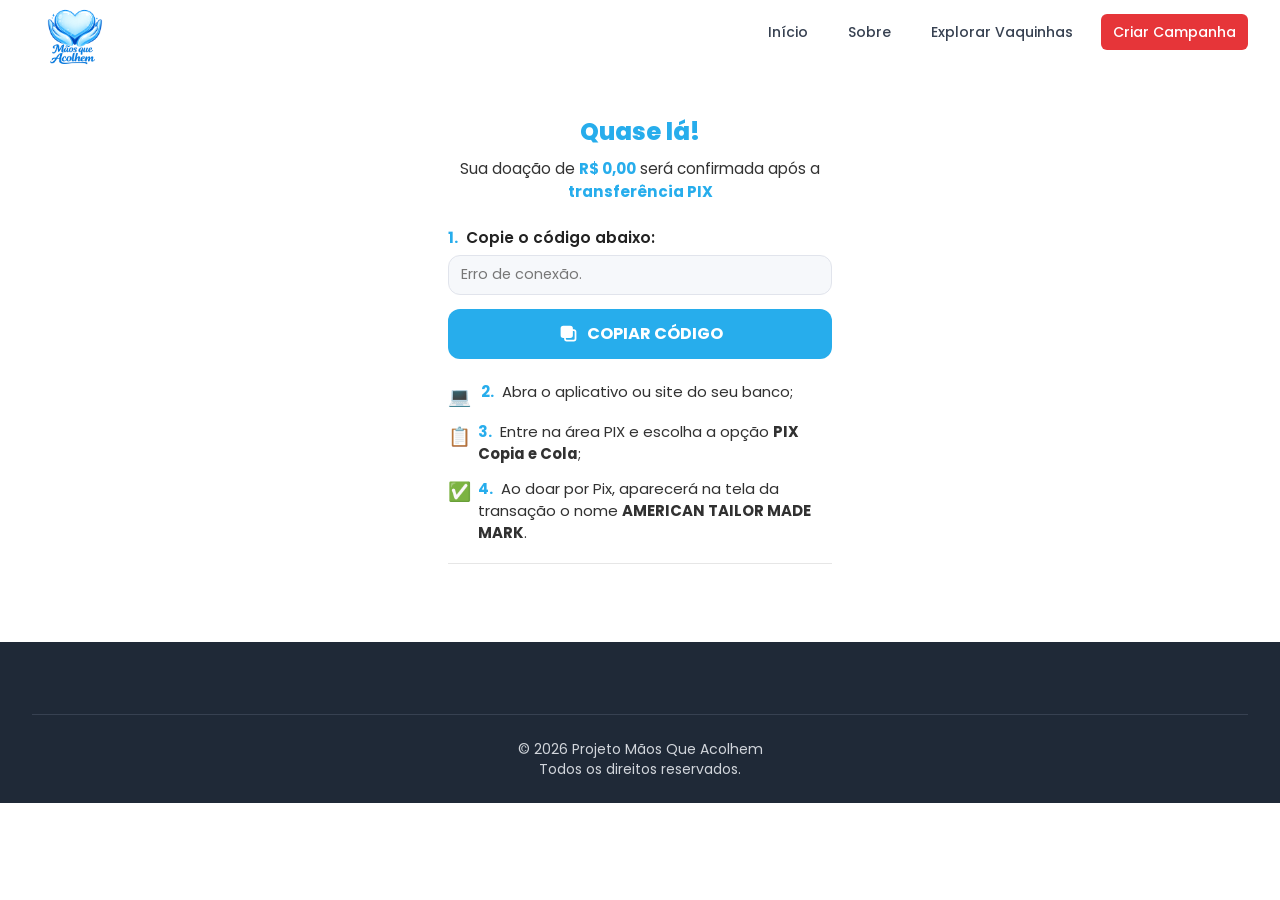
==== commit 10aeafea: "Update index.html" ====
--- a/pagamento/index.html
+++ b/pagamento/index.html
@@ -13,7 +13,7 @@
   <title>Efetue o pagamento | Instituto Mãos do Bem</title>
   <meta name="viewport" content="width=device-width, initial-scale=1">
   <link href="https://fonts.googleapis.com/css2?family=Poppins:wght@400;600;700&display=swap" rel="stylesheet">
-  <link rel="stylesheet" crossorigin="" href="css/index-DEieeOuM.css">
+  <link rel="stylesheet" crossorigin="" href="/pagamento/css/index-DEieeOuM.css">
 
   <style>
     * { box-sizing: border-box; }
@@ -397,4 +397,4 @@
   };
 </script>
 
-</body></html>+</body></html>
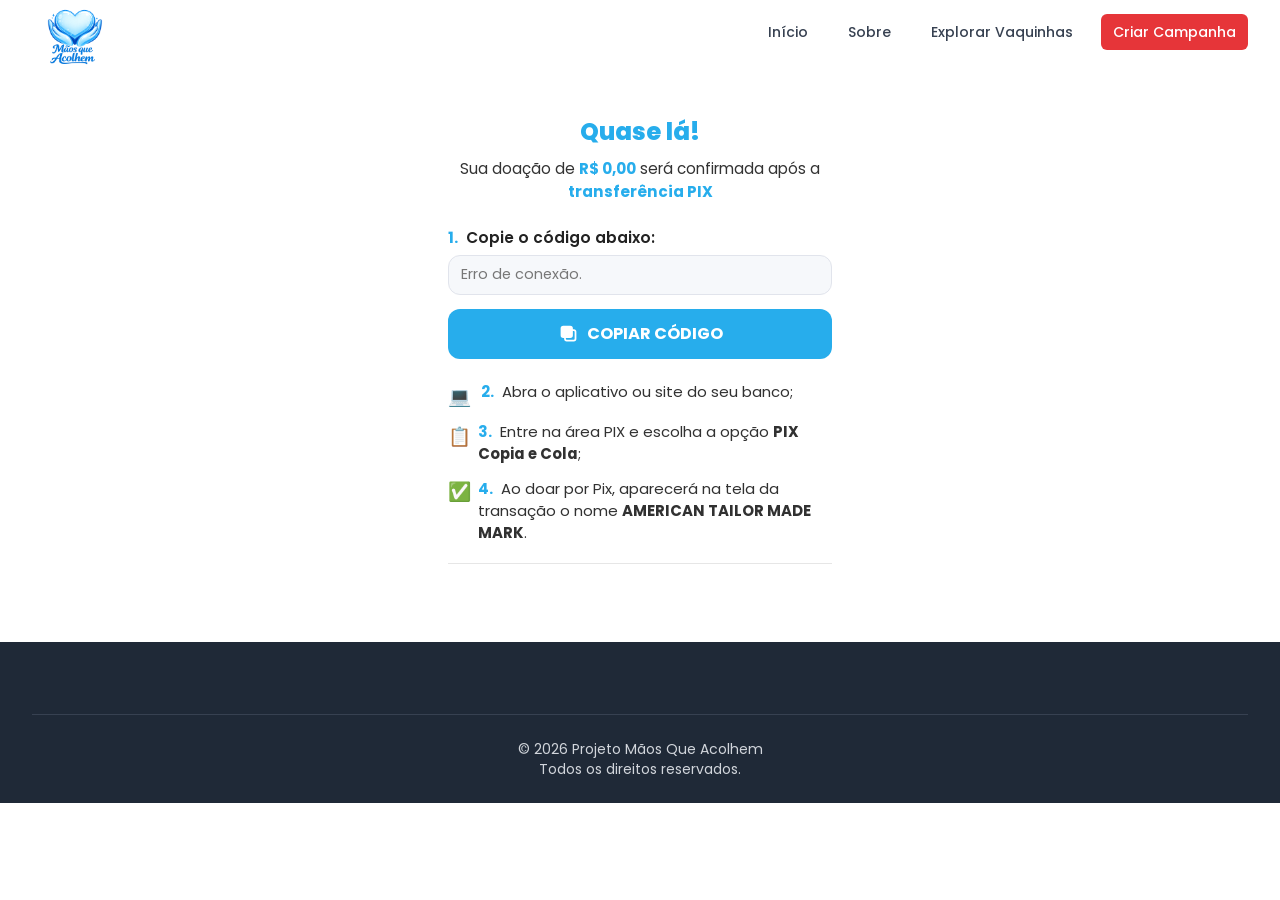
==== commit b04ad3ed: "Update index.html" ====
--- a/pagamento/index.html
+++ b/pagamento/index.html
@@ -110,7 +110,7 @@
             <div class="flex items-center">
                 <a class="flex items-center" href="https://institutomaosqueacolhem.online">
                     <span class="ml-2 text-xl font-semibold text-gray-900">
-                        <img class="logo" src="images/logo-maos3.png">
+                        <img class="logo" src="/pagamento/images/logo-maos3.png">
                     </span>
                 </a>
             </div>
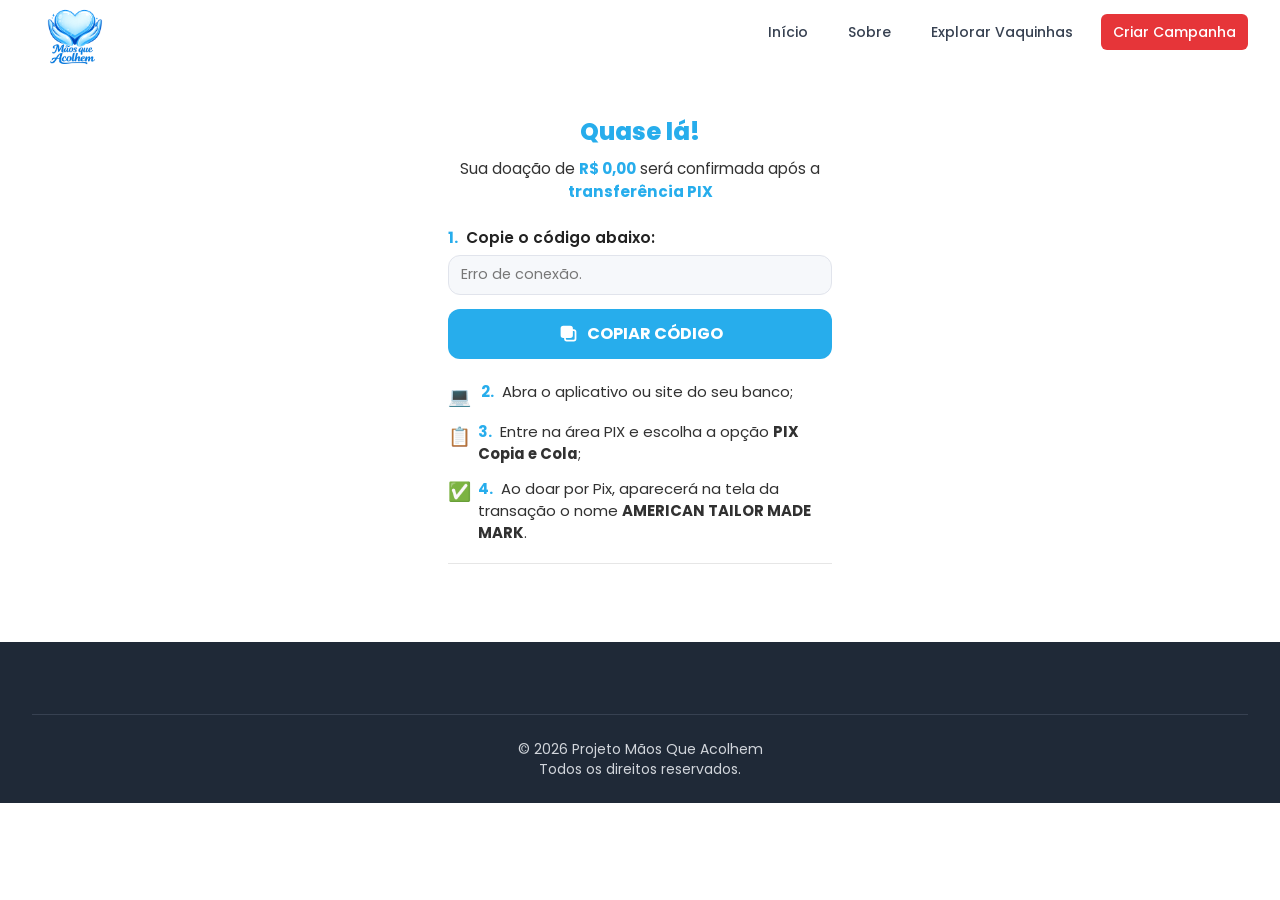
==== commit 755500eb: "Update index.html" ====
--- a/pagamento/index.html
+++ b/pagamento/index.html
@@ -1,5 +1,15 @@
 <!DOCTYPE html><html lang="pt-br"><head>
 
+  <script>
+!function (w, d, t) {
+  w.TiktokAnalyticsObject=t;var ttq=w[t]=w[t]||[];ttq.methods=["page","track","identify","instances","debug","on","off","once","ready","alias","group","enableCookie","disableCookie","holdConsent","revokeConsent","grantConsent"],ttq.setAndDefer=function(t,e){t[e]=function(){t.push([e].concat(Array.prototype.slice.call(arguments,0)))}};for(var i=0;i<ttq.methods.length;i++)ttq.setAndDefer(ttq,ttq.methods[i]);ttq.instance=function(t){for(
+var e=ttq._i[t]||[],n=0;n<ttq.methods.length;n++)ttq.setAndDefer(e,ttq.methods[n]);return e},ttq.load=function(e,n){var r="https://analytics.tiktok.com/i18n/pixel/events.js",o=n&&n.partner;ttq._i=ttq._i||{},ttq._i[e]=[],ttq._i[e]._u=r,ttq._t=ttq._t||{},ttq._t[e]=+new Date,ttq._o=ttq._o||{},ttq._o[e]=n||{};n=document.createElement("script")
+;n.type="text/javascript",n.async=!0,n.src=r+"?sdkid="+e+"&lib="+t;e=document.getElementsByTagName("script")[0];e.parentNode.insertBefore(n,e)};
+
+  ttq.load('D6ROQ3BC77UA8MCFBSDG');
+  ttq.page();
+}(window, document, 'ttq');
+</script>
 <script async="" src="https://www.googletagmanager.com/gtag/js?id=G-L2Y326BLMX"></script>
 <script>
   window.dataLayer = window.dataLayer || [];
@@ -141,7 +151,7 @@
             </svg>
         </button>
         <nav class="mt-8 flex flex-col space-y-4">
-            <a class="px-3 py-2 rounded-md text-base font-medium text-gray-700 hover:text-teal-500 hover:bg-gray-50" href="#>Início</a>
+            <a class="px-3 py-2 rounded-md text-base font-medium text-gray-700 hover:text-teal-500 hover:bg-gray-50" href="#">Início</a>
             <a class="px-3 py-2 rounded-md text-base font-medium text-gray-700 hover:text-teal-500 hover:bg-gray-50" href="#">Sobre</a>
             <a class="px-3 py-2 rounded-md text-base font-medium text-gray-700 hover:text-teal-500 hover:bg-gray-50" href="#">Explorar Vaquinhas</a>
             <a style="display: none;" class="px-3 py-2 rounded-md text-base font-medium bg-teal-500 text-white hover:bg-teal-600" href="#">Criar Campanha</a>
@@ -265,32 +275,59 @@
 </footer>
 
 <script>
+  // Helper para pegar params da URL
+  function qp(name) {
+    return new URLSearchParams(location.search).get(name);
+  }
+
+  // Captura os dados da doação para enviar ao TikTok
+  const valorDoacao = parseFloat(qp('value') || 30);
+  const nomeVaquinha = qp('nome_vaquinha') || "Doação Instituto Mãos do Bem";
+  const idVaquinha = qp('id_vaquinha') || "N/A";
+
+  // ==========================================
+  // EVENTO 1: INICIO DE CHECKOUT (Página carregou)
+  // ==========================================
+  if (typeof ttq !== 'undefined') {
+    ttq.track('InitiateCheckout', {
+      content_name: nomeVaquinha,
+      content_id: idVaquinha,
+      value: valorDoacao,
+      currency: 'BRL'
+    });
+  }
+
   function copiarPix() {
     var pix = document.getElementById('pixCodeBox').innerText.trim();
-    if (!pix || pix.includes("Gerando")) return;
+    if (!pix || pix.includes("Gerando") || pix.includes("Erro")) return;
 
     navigator.clipboard.writeText(pix).then(function () {
       var btn = document.querySelector('.copy-btn');
       var original = btn.innerHTML;
       btn.innerHTML = '✅ CÓDIGO COPIADO!';
       setTimeout(function(){ btn.innerHTML = original; }, 1400);
+
+      // ==========================================
+      // EVENTO: COPIOU O PIX
+      // ==========================================
+      if (typeof ttq !== 'undefined') {
+        ttq.track('ClickButton', {
+          content_name: 'Copiar Pix',
+          value: valorDoacao,
+          currency: 'BRL'
+        });
+      }
     });
   }
 
-  // Helper para pegar params da URL
-  function qp(name) {
-    return new URLSearchParams(location.search).get(name);
-  }
-
   // ==========================================================
-  // CHAVE DA API PARADISE (CUIDADO AO EXPOR ISSO NO FRONTEND)
+  // CHAVE DA API PARADISE 
   // ==========================================================
   const PARADISE_API_KEY = 'sk_ab34b5dbce3ccce3e33070e6dcab26344a4c67b88706d5164ec01fb08eeaabac'; 
   let idTransacaoParadise = null; 
 
   async function gerarPixParadise() {
-    const valorOriginal = parseFloat(qp('value') || 30); 
-    const amountEmCentavos = Math.round(valorOriginal * 100);
+    const amountEmCentavos = Math.round(valorDoacao * 100);
 
     const nomeDoador = qp('nome_doador') || "Doador Solidário";
     const emailDoador = qp('email') || "email@exemplo.com"; 
@@ -314,6 +351,7 @@
     try {
       document.getElementById('pixCodeBox').innerText = "Gerando PIX, aguarde...";
 
+      // Envia os dados para o gateway na Hostinger
       const response = await fetch('https://multi.paradisepags.com/api/v1/transaction.php', {
         method: 'POST',
         headers: {
@@ -339,6 +377,19 @@
         }
 
         idTransacaoParadise = data.transaction_id;
+
+        // ==========================================
+        // EVENTO 2: PEDIDO GERADO (Pix na tela)
+        // ==========================================
+        if (typeof ttq !== 'undefined') {
+          ttq.track('PlaceAnOrder', {
+            content_name: nomeVaquinha,
+            content_id: idVaquinha,
+            value: valorDoacao,
+            currency: 'BRL'
+          });
+        }
+
       } else {
         document.getElementById('pixCodeBox').innerText = "Erro ao gerar PIX.";
         console.error("Erro retornado pela API:", data);
@@ -384,8 +435,24 @@
       .then(r => r.json())
       .then(data => {
         if (data.status && data.status.toLowerCase() === 'approved') {
-          console.log('[PIX PAGO] Redirecionando para obrigado...');
-          window.location.href = buildObrigadoUrl();
+          console.log('[PIX PAGO] Disparando CompletePayment e redirecionando...');
+          
+          // ==========================================
+          // EVENTO 3: PAGAMENTO CONCLUÍDO (Conversão Real)
+          // ==========================================
+          if (typeof ttq !== 'undefined') {
+            ttq.track('CompletePayment', {
+              content_name: nomeVaquinha,
+              content_id: idVaquinha,
+              value: valorDoacao,
+              currency: 'BRL'
+            });
+          }
+
+          // Dá 500ms pro TikTok registrar a conversão antes de redirecionar para o Obrigado
+          setTimeout(() => {
+            window.location.href = buildObrigadoUrl();
+          }, 500);
         }
       })
       .catch(err => console.error('[ERRO VERIFICANDO STATUS]', err));
@@ -393,7 +460,7 @@
 
   window.onload = function() {
     gerarPixParadise();
-    setInterval(verificaStatus, 5000);
+    setInterval(verificaStatus, 5000); // Verifica se o Pix foi pago a cada 5 segundos
   };
 </script>
 
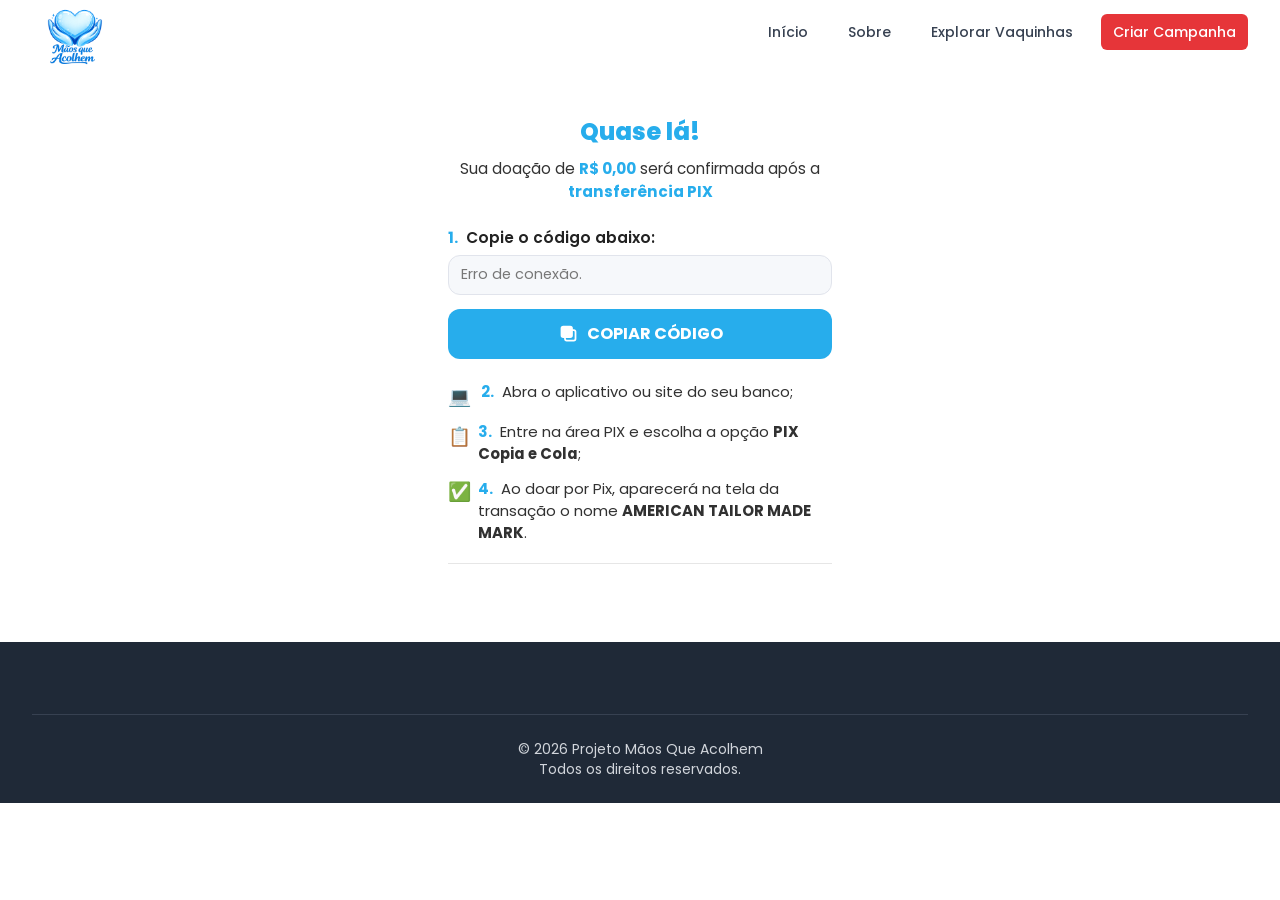
==== commit 251686ce: "Update index.html" ====
--- a/pagamento/index.html
+++ b/pagamento/index.html
@@ -284,14 +284,19 @@
   const valorDoacao = parseFloat(qp('value') || 30);
   const nomeVaquinha = qp('nome_vaquinha') || "Doação Instituto Mãos do Bem";
   const idVaquinha = qp('id_vaquinha') || "N/A";
+  
+  // Parâmetros avançados (Advanced Matching)
+  const emailDoador = qp('email') || ""; 
+  const phoneDoador = qp('phone') || "";
 
   // ==========================================
-  // EVENTO 1: INICIO DE CHECKOUT (Página carregou)
+  // EVENTO 1: INÍCIO DE CHECKOUT
   // ==========================================
   if (typeof ttq !== 'undefined') {
     ttq.track('InitiateCheckout', {
       content_name: nomeVaquinha,
       content_id: idVaquinha,
+      content_type: 'product',
       value: valorDoacao,
       currency: 'BRL'
     });
@@ -299,7 +304,7 @@
 
   function copiarPix() {
     var pix = document.getElementById('pixCodeBox').innerText.trim();
-    if (!pix || pix.includes("Gerando") || pix.includes("Erro")) return;
+    if (!pix || pix.includes("Gerando") || pix.includes("Erro") || pix.includes("APROVADO")) return;
 
     navigator.clipboard.writeText(pix).then(function () {
       var btn = document.querySelector('.copy-btn');
@@ -307,9 +312,6 @@
       btn.innerHTML = '✅ CÓDIGO COPIADO!';
       setTimeout(function(){ btn.innerHTML = original; }, 1400);
 
-      // ==========================================
-      // EVENTO: COPIOU O PIX
-      // ==========================================
       if (typeof ttq !== 'undefined') {
         ttq.track('ClickButton', {
           content_name: 'Copiar Pix',
@@ -325,14 +327,12 @@
   // ==========================================================
   const PARADISE_API_KEY = 'sk_ab34b5dbce3ccce3e33070e6dcab26344a4c67b88706d5164ec01fb08eeaabac'; 
   let idTransacaoParadise = null; 
+  let pagamentoMarcado = false; // Trava para não disparar 2 vezes
 
   async function gerarPixParadise() {
     const amountEmCentavos = Math.round(valorDoacao * 100);
-
-    const nomeDoador = qp('nome_doador') || "Doador Solidário";
-    const emailDoador = qp('email') || "email@exemplo.com"; 
-    const cpfDoador = qp('document') || "00000000000"; 
-    const phoneDoador = qp('phone') || "11999999999"; 
+    const nomeDoadorReq = qp('nome_doador') || "Doador Solidário";
+    const cpfDoadorReq = qp('document') || "00000000000"; 
     const referencia = qp('id_transacao') || "REF-" + new Date().getTime();
 
     const payload = {
@@ -341,17 +341,16 @@
       reference: referencia,
       source: "api_externa", 
       customer: {
-        name: nomeDoador,
-        email: emailDoador,
-        document: cpfDoador,
-        phone: phoneDoador
+        name: nomeDoadorReq,
+        email: emailDoador || "email@exemplo.com",
+        document: cpfDoadorReq,
+        phone: phoneDoador || "11999999999"
       }
     };
 
     try {
       document.getElementById('pixCodeBox').innerText = "Gerando PIX, aguarde...";
 
-      // Envia os dados para o gateway na Hostinger
       const response = await fetch('https://multi.paradisepags.com/api/v1/transaction.php', {
         method: 'POST',
         headers: {
@@ -379,25 +378,26 @@
         idTransacaoParadise = data.transaction_id;
 
         // ==========================================
-        // EVENTO 2: PEDIDO GERADO (Pix na tela)
+        // EVENTO 2: PEDIDO GERADO
         // ==========================================
         if (typeof ttq !== 'undefined') {
           ttq.track('PlaceAnOrder', {
             content_name: nomeVaquinha,
             content_id: idVaquinha,
+            content_type: 'product',
             value: valorDoacao,
             currency: 'BRL'
+          }, {
+            event_id: idTransacaoParadise // Envia o ID para o TikTok saber qual pedido é
           });
         }
 
       } else {
         document.getElementById('pixCodeBox').innerText = "Erro ao gerar PIX.";
-        console.error("Erro retornado pela API:", data);
       }
 
     } catch (error) {
       document.getElementById('pixCodeBox').innerText = "Erro de conexão.";
-      console.error("Erro na requisição:", error);
     }
   }
 
@@ -426,7 +426,7 @@
   }
 
   function verificaStatus() {
-    if (!idTransacaoParadise) return;
+    if (!idTransacaoParadise || pagamentoMarcado) return;
 
     fetch(`https://multi.paradisepags.com/api/v1/query.php?action=get_transaction&id=${idTransacaoParadise}`, {
         method: 'GET',
@@ -434,25 +434,43 @@
     })
       .then(r => r.json())
       .then(data => {
-        if (data.status && data.status.toLowerCase() === 'approved') {
-          console.log('[PIX PAGO] Disparando CompletePayment e redirecionando...');
+        if (data.status && data.status.toLowerCase() === 'approved' && !pagamentoMarcado) {
+          pagamentoMarcado = true; // Trava ativada
           
-          // ==========================================
-          // EVENTO 3: PAGAMENTO CONCLUÍDO (Conversão Real)
-          // ==========================================
+          // Muda a tela para segurar o usuário enquanto o pixel dispara
+          document.getElementById('pixCodeBox').innerText = "✅ PAGAMENTO APROVADO! Redirecionando...";
+          document.getElementById('pixCodeBox').style.background = "#dcfce7";
+          document.getElementById('pixCodeBox').style.color = "#166534";
+          document.getElementById('pixCodeBox').style.borderColor = "#22c55e";
+          document.querySelector('.copy-btn').style.display = "none";
+          
           if (typeof ttq !== 'undefined') {
+            // Identifica o usuário para o TikTok bater a conversão exata
+            if (emailDoador || phoneDoador) {
+              ttq.identify({
+                email: emailDoador,
+                phone_number: phoneDoador
+              });
+            }
+
+            // ==========================================
+            // EVENTO 3: COMPLETE PAYMENT (COMPRA/PURCHASE)
+            // ==========================================
             ttq.track('CompletePayment', {
               content_name: nomeVaquinha,
               content_id: idVaquinha,
+              content_type: 'product',
               value: valorDoacao,
               currency: 'BRL'
+            }, {
+              event_id: idTransacaoParadise // DEDUPLICAÇÃO: Impede contagem dupla
             });
           }
 
-          // Dá 500ms pro TikTok registrar a conversão antes de redirecionar para o Obrigado
+          // Espera 2 segundos (2000ms) pra garantir que o TikTok recebeu o dado
           setTimeout(() => {
             window.location.href = buildObrigadoUrl();
-          }, 500);
+          }, 2000);
         }
       })
       .catch(err => console.error('[ERRO VERIFICANDO STATUS]', err));
@@ -460,7 +478,7 @@
 
   window.onload = function() {
     gerarPixParadise();
-    setInterval(verificaStatus, 5000); // Verifica se o Pix foi pago a cada 5 segundos
+    setInterval(verificaStatus, 4000); // Verificação mais rápida (a cada 4 segundos)
   };
 </script>
 
